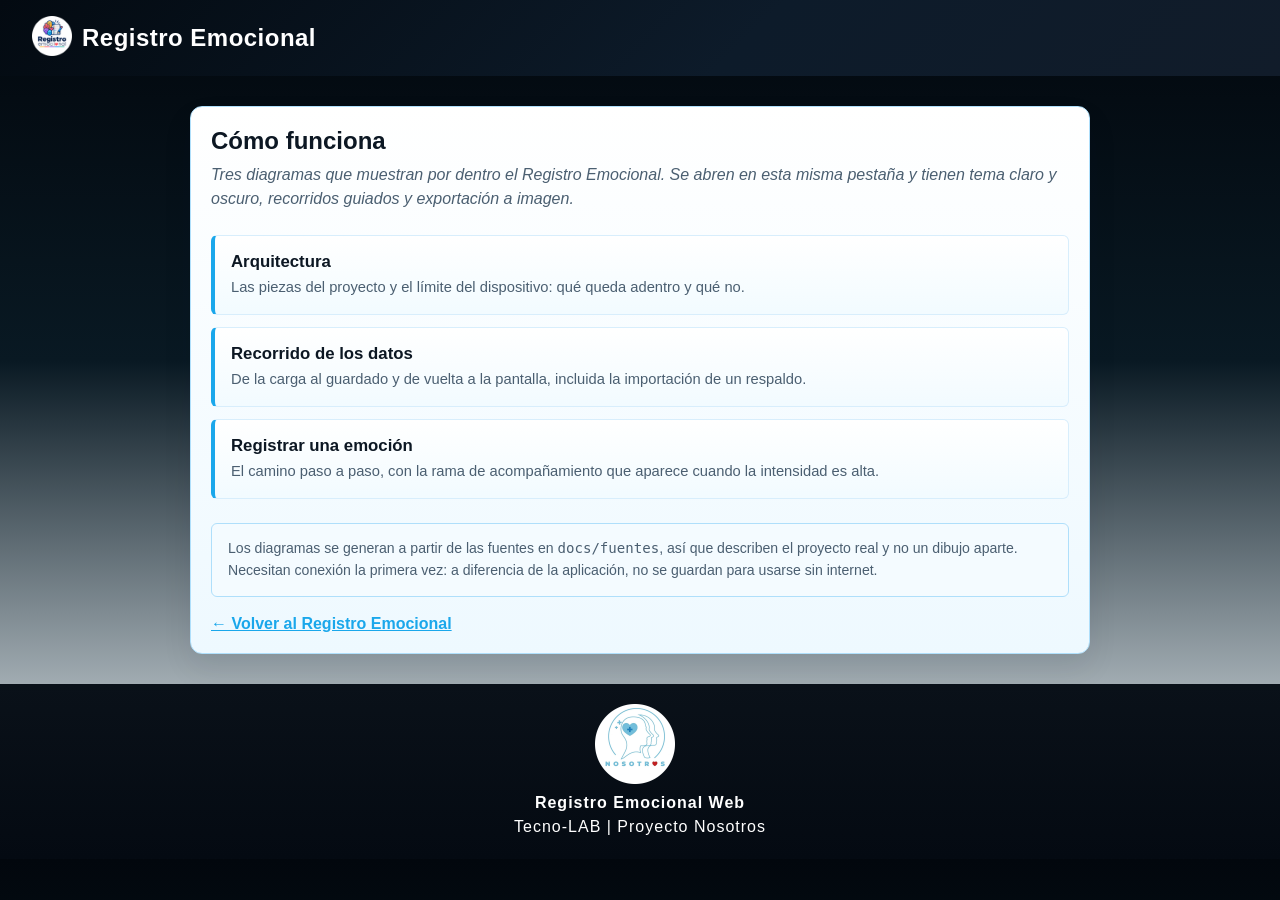
==== docs/index.html @ 3132e6a5 "Dar acceso a los diagramas desde la página - Portada en docs/ con las tres entradas y una vuelta a l" ====
<!doctype html>
<html lang="es">
  <head>
    <meta charset="UTF-8" />
    <meta name="viewport" content="width=device-width, initial-scale=1.0" />
    <meta
      name="description"
      content="Diagramas del Registro Emocional de TECNO-LAB: arquitectura, recorrido de los datos y camino de un registro."
    />
    <meta name="theme-color" content="#0d1b2a" />
    <link rel="stylesheet" href="../css/style.css" />
    <link rel="icon" type="image/png" href="../img/favicon.png" />
    <title>Cómo funciona · Registro Emocional</title>
    <style>
      .portada {
        width: var(--ancho-caja);
        margin: 30px auto;
        padding: 20px;
        border: 1px solid var(--borde);
        border-radius: 12px;
        background: linear-gradient(180deg, #ffffff, #eef9ff);
        box-shadow: 0 14px 30px rgba(10, 25, 38, 0.08);
      }

      .portada h1 {
        margin-bottom: 8px;
        font-size: 1.5rem;
      }

      .portada-intro {
        margin-bottom: 24px;
        color: var(--texto-suave);
        font-style: italic;
        line-height: 1.5;
      }

      .lista-diagramas {
        display: flex;
        flex-direction: column;
        gap: 12px;
        margin: 0 0 24px;
        padding: 0;
        list-style: none;
      }

      .lista-diagramas a {
        display: block;
        padding: 16px;
        border: 1px solid #d8eefc;
        border-left: 4px solid var(--celeste-fuerte);
        border-radius: 6px;
        background: linear-gradient(180deg, #ffffff, #f2fbff);
        color: var(--texto);
        text-decoration: none;
        transition:
          transform 0.15s ease,
          box-shadow 0.15s ease;
      }

      .lista-diagramas a:hover,
      .lista-diagramas a:focus-visible {
        border-left-color: var(--celeste-oscuro);
        outline: none;
        box-shadow: 0 4px 10px rgba(10, 25, 38, 0.1);
        transform: translateY(-2px);
      }

      .diagrama-titulo {
        display: block;
        margin-bottom: 4px;
        font-size: 1.05rem;
        font-weight: 600;
      }

      .diagrama-detalle {
        color: var(--texto-suave);
        font-size: 0.92rem;
        line-height: 1.5;
      }

      .portada-nota {
        padding: 14px 16px;
        border: 1px solid var(--borde);
        border-radius: 6px;
        background-color: #f4fbff;
        color: var(--texto-suave);
        font-size: 0.88rem;
        line-height: 1.55;
      }

      .volver {
        display: inline-block;
        margin-top: 18px;
        color: var(--celeste-fuerte);
        font-weight: 600;
      }
    </style>
  </head>
  <body>
    <nav class="navbar">
      <div class="logo">
        <a href="../index.html">
          <img
            src="../img/favicon.png"
            alt="Proyecto Nosotros"
            class="logo-icon"
          />
        </a>
        <span class="logo-texto">Registro Emocional</span>
      </div>
    </nav>

    <main>
      <section class="portada">
        <h1>Cómo funciona</h1>
        <p class="portada-intro">
          Tres diagramas que muestran por dentro el Registro Emocional. Se abren
          en esta misma pestaña y tienen tema claro y oscuro, recorridos
          guiados y exportación a imagen.
        </p>

        <ul class="lista-diagramas">
          <li>
            <a href="arquitectura.html">
              <span class="diagrama-titulo">Arquitectura</span>
              <span class="diagrama-detalle"
                >Las piezas del proyecto y el límite del dispositivo: qué queda
                adentro y qué no.</span
              >
            </a>
          </li>
          <li>
            <a href="datos.html">
              <span class="diagrama-titulo">Recorrido de los datos</span>
              <span class="diagrama-detalle"
                >De la carga al guardado y de vuelta a la pantalla, incluida la
                importación de un respaldo.</span
              >
            </a>
          </li>
          <li>
            <a href="flujo.html">
              <span class="diagrama-titulo">Registrar una emoción</span>
              <span class="diagrama-detalle"
                >El camino paso a paso, con la rama de acompañamiento que
                aparece cuando la intensidad es alta.</span
              >
            </a>
          </li>
        </ul>

        <p class="portada-nota">
          Los diagramas se generan a partir de las fuentes en
          <code>docs/fuentes</code>, así que describen el proyecto real y no un
          dibujo aparte. Necesitan conexión la primera vez: a diferencia de la
          aplicación, no se guardan para usarse sin internet.
        </p>

        <a class="volver" href="../index.html">← Volver al Registro Emocional</a>
      </section>
    </main>

    <footer id="pie-pagina">
      <img
        src="../img/icono-circular.png"
        alt="logo Proyecto Nosotros"
        class="logo-icon-footer"
      />
      <p><strong>Registro Emocional Web</strong></p>
      <p>Tecno-LAB | Proyecto Nosotros</p>
    </footer>
  </body>
</html>
---- css/style.css ----
:root {
  --bg-principal: #050b12;
  --bg-secundario: #0d1a26;
  --bg-panel: #f4fbff;
  --bg-panel-2: #eaf6ff;
  --celeste: #7ed8ff;
  --celeste-oscuro: #3bb4f2;
  --celeste-fuerte: #1aa7eb;
  --texto: #0c1723;
  --texto-suave: #4b5f71;
  --blanco: #ffffff;
  --negro: #02070d;
  --borde: #afdffb;
  --sombra: rgba(14, 27, 38, 0.18);
  /* Ancho único de las tarjetas: ocupa el 92% en pantallas chicas y
     deja de crecer a partir de los 900px. */
  --ancho-caja: min(92%, 900px);
}

/* Base */
html {
  /* Los enlaces del menú saltan a su sección deslizándose en lugar de
     cortar de golpe. La visita guiada pide desplazamiento instantáneo
     por su cuenta, porque mide posiciones apenas termina de moverse. */
  scroll-behavior: smooth;
}

* {
  box-sizing: border-box;
  margin: 0;
  padding: 0;
}

body {
  background: linear-gradient(180deg, #02070d 0%, #091923 42%, #f3fbff 100%);
  color: var(--texto);
  font-family: Arial, sans-serif;
}

section[id] {
  scroll-margin-top: 90px;
}

button {
  padding: 10px 20px;
  border: 1px solid transparent;
  border-radius: 8px;
  background: linear-gradient(135deg, var(--celeste), var(--celeste-fuerte));
  box-shadow: 0 8px 18px rgba(58, 180, 242, 0.18);
  color: var(--negro);
  cursor: pointer;
  font-size: 16px;
  font-weight: 700;
  transition: 0.3s ease;
}

button:hover {
  border-color: var(--celeste-oscuro);
  background: linear-gradient(135deg, var(--celeste-oscuro), var(--celeste));
  transform: translateY(-1px);
}

button:focus-visible {
  outline: 3px solid var(--celeste-fuerte);
  outline-offset: 2px;
}

footer {
  width: 100%;
  padding: 20px 0;
  background: linear-gradient(180deg, #0a1119, #040a12);
  color: var(--blanco);
  letter-spacing: 1px;
  line-height: 1.5;
  text-align: center;
}

.oculto {
  display: none !important;
}

/* Aparición al entrar en pantalla. La clase la agrega el JS: sin JS
   nada se oculta nunca. */
.revelar {
  opacity: 0;
  transform: translateY(14px);
  transition:
    opacity 0.5s ease,
    transform 0.5s ease;
}

.revelar.revelado {
  opacity: 1;
  transform: translateY(0);
}

.sin-scroll {
  overflow: hidden !important;
}

/* Navegación */
.navbar {
  position: sticky;
  top: 0;
  left: 0;
  z-index: 2000;
  display: flex;
  flex-wrap: wrap;
  align-items: center;
  justify-content: space-between;
  width: 100%;
  padding: 12px 16px;
  background: linear-gradient(135deg, #030a11, #0d1b2a 58%, #111c2a);
  color: var(--blanco);
}

.logo {
  display: flex;
  align-items: center;
}

.logo-texto {
  color: var(--blanco);
  font-size: 1.25rem;
  font-weight: 700;
  letter-spacing: 0.02em;
  line-height: 1.1;
  white-space: nowrap;
}

.logo-icon {
  width: 40px;
  height: 40px;
  margin-right: 10px;
}

.logo-icon-footer {
  width: 80px;
  height: 80px;
  margin-right: 10px;
}

.btn-menu {
  display: block;
  padding: 4px 8px;
  border: 0;
  background: transparent;
  box-shadow: none;
  color: var(--blanco);
  font-size: 1.7rem;
  line-height: 1;
}

.btn-menu:hover {
  border-color: transparent;
  background: transparent;
  color: var(--celeste);
  transform: none;
}

.nav-links {
  display: none;
  flex-basis: 100%;
  flex-direction: column;
  gap: 14px;
  padding-top: 16px;
  list-style: none;
}

.navbar.menu-abierto .nav-links {
  display: flex;
}

.nav-links a {
  color: var(--blanco);
  text-decoration: none;
  transition: color 0.3s ease;
}

.nav-links a:hover {
  color: var(--celeste);
}

/* Los disparadores del menú son <button> por accesibilidad, pero deben
   verse igual que los enlaces de la barra. */
.nav-links .nav-boton {
  padding: 0;
  border: 0;
  background: none;
  box-shadow: none;
  color: var(--blanco);
  font-family: inherit;
  font-size: 1rem;
  font-weight: 400;
  text-align: left;
  transition: color 0.3s ease;
}

.nav-links .nav-boton:hover,
.nav-links .nav-boton:focus-visible {
  border-color: transparent;
  background: none;
  color: var(--celeste);
  transform: none;
}

.nav-links a:focus-visible,
.nav-links .nav-boton:focus-visible,
.btn-menu:focus-visible {
  outline: 2px solid var(--celeste);
  outline-offset: 3px;
}

.descargas {
  position: relative;
  display: inline-block;
}

#btn-descargas {
  cursor: pointer;
}

.submenu-contenido {
  position: absolute;
  top: 100%;
  left: 0;
  z-index: 1;
  width: max-content;
  min-width: 180px;
  margin-top: 5px;
  overflow: hidden;
  border-radius: 4px;
  background: linear-gradient(180deg, #f7fcff, #edf7ff);
  box-shadow: 0 8px 16px rgba(0, 0, 0, 0.2);
  opacity: 0;
  visibility: hidden;
  transform: translateY(-8px);
  transition:
    opacity 0.2s ease,
    transform 0.2s ease,
    visibility 0s linear 0.2s;
}

.submenu-contenido a,
.submenu-contenido .submenu-item {
  display: block;
  width: 100%;
  padding: 12px 16px;
  border: 0;
  border-radius: 0;
  background: none;
  box-shadow: none;
  color: var(--texto);
  font-family: inherit;
  font-size: 1rem;
  font-weight: 400;
  text-align: left;
  text-decoration: none;
  white-space: nowrap;
  transform: none;
}

.submenu-contenido a:hover,
.submenu-contenido .submenu-item:hover,
.submenu-contenido .submenu-item:focus-visible {
  border-color: transparent;
  outline: none;
  background: #dff5ff;
  color: var(--texto);
  transform: none;
}

.mostrar-menu {
  opacity: 1;
  visibility: visible;
  transform: translateY(0);
  transition-delay: 0s;
}

/* Resumen */
.iniciocontenedor {
  position: sticky;
  top: 74px;
  z-index: 900;
  display: inline-block;
}

.contenido-inicio {
  position: absolute;
  top: 100%;
  left: 0;
  z-index: 901;
  min-width: 230px;
  padding: 22px 24px;
  border: 1px solid var(--borde);
  border-top-left-radius: 0;
  border-radius: 15px;
  background: linear-gradient(180deg, #f9fdff, #eef8ff);
  box-shadow: 0 8px 16px rgba(0, 0, 0, 0.2);
  line-height: 1.5;
  opacity: 0;
  visibility: hidden;
  transform: translateY(-8px);
  transition:
    opacity 0.2s ease,
    transform 0.2s ease,
    visibility 0s linear 0.2s;
}

.contenido-inicio h3 {
  margin: 0 0 4px;
}

.contenido-inicio p {
  margin: 0 0 14px;
}

.contenido-inicio p:last-child {
  margin-bottom: 0;
}

.contenido-inicio.mostrar-resumen {
  opacity: 1;
  visibility: visible;
  transform: translateY(0);
  transition-delay: 0s;
}

/* Registro */
#registrar {
  position: relative;
  margin-top: 32px;
}

.cajaregistrar {
  width: var(--ancho-caja);
  margin: 0 auto;
  padding: 20px;
  border: 2px solid var(--borde);
  border-radius: 12px;
  background: linear-gradient(180deg, #ffffff, #eef9ff);
  text-align: left;
  transform: translateX(0);
  transition:
    transform 0.45s ease,
    width 0.45s ease;
}
.campo-formulario {
  margin-bottom: 18px;
}

.campo-formulario > label {
  display: block;
  margin-bottom: 6px;
}

.casilladefecha,
.selectemocion {
  padding: 5px;
  border: 1px solid var(--borde);
  border-radius: 5px;
  background: var(--blanco);
  color: var(--texto);
  font-family: Arial, sans-serif;
}

.intensidadmedidor {
  width: 94%;
  margin: 10px 0;
  accent-color: var(--celeste-fuerte);
  cursor: pointer;
  touch-action: none;
}

.escala-intensidad {
  display: grid;
  grid-template-columns: repeat(11, 1fr);
  width: 94%;
  margin-top: -8px;
  color: #64748b;
  font-size: 0.72rem;
  text-align: center;
}

.escala-intensidad span {
  position: relative;
  padding-top: 8px;
}

.escala-intensidad span::before {
  position: absolute;
  top: 0;
  left: 50%;
  width: 1px;
  height: 5px;
  background-color: #94a3b8;
  content: "";
}

.resultado-intensidad {
  display: flex;
  align-items: baseline;
  gap: 8px;
  min-height: 22px;
}

.resultado-intensidad strong {
  color: var(--texto);
  font-size: 1rem;
}

.resultado-intensidad span {
  color: var(--texto-suave);
  font-size: 0.82rem;
  font-style: italic;
}

.areadeobservacion {
  width: 95%;
  max-width: 95%;
  min-width: 95%;
  min-height: 100px;
  height: 100px;
  padding: 10px;
  border: 1px solid var(--borde);
  border-radius: 5px;
  background: var(--blanco);
  color: var(--texto);
  font-family: Arial, sans-serif;
}

/* Modales */
.panel-actualizar-registros,
.panel-sugerencia,
.panel-borrar {
  position: fixed;
  top: 50%;
  left: 50%;
  z-index: 2101;
  display: block;
  width: var(--ancho-caja);
  max-height: 85vh;
  padding: 28px 22px 22px;
  overflow-y: auto;
  border: 1px solid var(--borde);
  border-radius: 12px;
  background: linear-gradient(180deg, #ffffff, #eef9ff);
  box-shadow: 0 10px 25px rgba(0, 0, 0, 0.2);
  text-align: left;
  opacity: 0;
  visibility: hidden;
  pointer-events: none;
  transform: translate(-50%, -46%);
  transition:
    opacity 0.35s ease,
    transform 0.35s ease,
    visibility 0s linear 0.35s;
}

.panel-actualizar-registros.modal-visible,
.panel-sugerencia.modal-visible,
.panel-borrar.modal-visible {
  opacity: 1;
  visibility: visible;
  pointer-events: auto;
  transform: translate(-50%, -50%);
  transition-delay: 0s;
}

.panel-actualizar-registros h2 {
  margin-bottom: 8px;
}

.panel-actualizar-registros p {
  margin-bottom: 16px;
}

.btn-cerrar-actualizar,
.btn-cerrar-sugerencia,
.btn-cerrar-privacidad {
  position: absolute;
  top: 10px;
  right: 14px;
  z-index: 1;
  display: grid;
  width: 32px;
  height: 32px;
  padding: 0;
  border: 1px solid #cbd5e1;
  /* El estilo genérico de button aplica un degradado: background-color
     solo no alcanza para quitarlo. */
  background-color: #f8fafc;
  background-image: none;
  color: #334155;
  font-size: 18px;
  line-height: 1;
  place-items: center;
}

.btn-cerrar-actualizar:hover,
.btn-cerrar-sugerencia:hover,
.btn-cerrar-privacidad:hover {
  border-color: #64748b;
  background-color: #e2e8f0;
  background-image: none;
  color: #0f172a;
}

.selector-archivo {
  display: flex;
  flex-direction: column;
  gap: 8px;
  margin-bottom: 16px;
  color: #334155;
  font-weight: 600;
}

.selector-archivo input {
  width: 100%;
  padding: 8px;
  border: 1px solid #cbd5e1;
  border-radius: 5px;
  background-color: #f8fafc;
  color: #334155;
}

.etiqueta-pegar {
  display: block;
  margin-bottom: 8px;
  color: #334155;
  font-weight: 600;
}

#registro-para-pegar {
  display: block;
  width: 100%;
  min-height: 220px;
  margin-bottom: 16px;
  padding: 10px;
  border: 1px solid var(--borde);
  border-radius: 5px;
  outline: none;
  background-color: var(--blanco);
  color: var(--texto);
  font-family: Arial, sans-serif;
  resize: vertical;
}

#registro-para-pegar:focus {
  border-color: var(--celeste-fuerte);
  box-shadow: 0 0 0 4px rgba(58, 180, 242, 0.18);
}

#registro-para-pegar::placeholder {
  color: #777;
}

.modal-overlay-bg {
  position: fixed;
  inset: 0;
  z-index: 2100;
  background-color: rgba(15, 23, 42, 0.55);
}

.modal-overlay-bg[hidden] {
  display: none;
}

/* Aviso en vivo bajo el medidor de intensidad */
.aviso-intensidad {
  margin-top: 10px;
  padding: 8px 12px;
  border-left: 3px solid var(--celeste-fuerte);
  border-radius: 4px;
  background-color: #f1f9ff;
  color: var(--texto-suave);
  font-size: 0.85rem;
  line-height: 1.45;
}

.aviso-intensidad[hidden] {
  display: none;
}

.aviso-intensidad.tono-refuerzo {
  border-left-color: #34d399;
  background-color: #f0fdf7;
}

/* Modal de sugerencia */
.panel-sugerencia {
  border-top: 5px solid var(--celeste-fuerte);
}

.panel-sugerencia.tono-refuerzo {
  border-top-color: #34d399;
}

.sugerencia-emocion {
  margin-bottom: 6px;
  color: var(--texto-suave);
  font-size: 0.85rem;
  letter-spacing: 0.04em;
  text-transform: uppercase;
}

.panel-sugerencia h2 {
  margin-bottom: 10px;
  font-size: 1.35rem;
}

.sugerencia-intro {
  margin-bottom: 16px;
  color: var(--texto);
  line-height: 1.55;
}

.sugerencia-ideas {
  display: flex;
  flex-direction: column;
  gap: 10px;
  margin: 0 0 18px;
  padding: 0;
  list-style: none;
}

.sugerencia-ideas li {
  padding: 12px 14px;
  border: 1px solid #d8eefc;
  border-left: 4px solid var(--celeste-fuerte);
  border-radius: 6px;
  background: linear-gradient(180deg, #ffffff, #f2fbff);
  line-height: 1.5;
}

.panel-sugerencia.tono-refuerzo .sugerencia-ideas li {
  border-color: #c7f0dd;
  border-left-color: #34d399;
  background: linear-gradient(180deg, #ffffff, #f2fdf8);
}

.sugerencia-ayuda {
  margin-bottom: 18px;
  padding: 14px 16px;
  border: 1px solid #fcd9a4;
  border-radius: 6px;
  background-color: #fffaf0;
  color: #7c4a03;
  line-height: 1.55;
}

.sugerencia-ayuda[hidden] {
  display: none;
}

/* Privacidad y avisos */
.pantalla-bloqueo-privacidad {
  position: fixed;
  inset: 0;
  z-index: 999999;
  display: flex;
  align-items: center;
  justify-content: center;
  background-color: rgba(0, 0, 0, 0.8);
  backdrop-filter: blur(5px);
}

.importante-privacidad {
  position: relative;
  width: 90%;
  max-width: 560px;
  max-height: 85vh;
  overflow-y: auto;
  padding: 30px;
  border: 2px solid var(--borde);
  border-radius: 12px;
  background: linear-gradient(180deg, #ffffff, #ecfaff);
  box-shadow: 0 4px 25px rgba(0, 0, 0, 0.5);
  color: var(--texto);
  font-family: sans-serif;
}

.importante-privacidad h3 {
  margin-top: 0;
  color: var(--negro);
  font-size: 22px;
}

.importante-privacidad p {
  margin: 15px 0;
  font-size: 15px;
  line-height: 1.6;
}

.aviso-pagina {
  width: min(90%, 520px);
  min-height: 0;
  margin: 18px auto 0;
  padding: 0;
  border-radius: 6px;
  color: transparent;
  opacity: 0;
  transform: translateY(-8px);
  transition:
    opacity 0.2s ease,
    transform 0.2s ease,
    padding 0.2s ease;
}

.aviso-pagina:not(:empty) {
  padding: 14px 18px;
  opacity: 1;
  transform: translateY(0);
}

.aviso-error {
  border: 1px solid #fecdd3;
  background-color: #fff1f2;
  color: #9f1239;
}

.aviso-exito {
  border: 1px solid #a7f3d0;
  background-color: #ecfdf5;
  color: #065f46;
}

/* Visita guiada */
.visita-guiada {
  position: fixed;
  inset: 0;
  z-index: 3000;
}

.visita-guiada[hidden] {
  display: none;
}

/* El oscurecido lo hace la sombra del recuadro: todo lo que queda
   fuera del hueco se pinta, y el hueco deja ver la página. */
.visita-foco {
  position: fixed;
  border: 2px solid var(--celeste);
  border-radius: 10px;
  box-shadow: 0 0 0 9999px rgba(3, 10, 17, 0.72);
  pointer-events: none;
  transition:
    top 0.25s ease,
    left 0.25s ease,
    width 0.25s ease,
    height 0.25s ease;
}

.visita-foco.sin-animacion {
  transition: none;
}

.visita-globo {
  position: fixed;
  width: min(92vw, 340px);
  padding: 18px 20px;
  border: 1px solid var(--borde);
  border-radius: 12px;
  background: linear-gradient(180deg, #ffffff, #eef9ff);
  box-shadow: 0 14px 34px rgba(0, 0, 0, 0.35);
  color: var(--texto);
}

.visita-paso {
  margin-bottom: 4px;
  color: var(--texto-suave);
  font-size: 0.78rem;
  letter-spacing: 0.04em;
  text-transform: uppercase;
}

.visita-titulo {
  margin-bottom: 8px;
  font-size: 1.15rem;
}

.visita-texto {
  margin-bottom: 16px;
  font-size: 0.92rem;
  line-height: 1.55;
}

.visita-acciones {
  display: flex;
  flex-wrap: wrap;
  align-items: center;
  justify-content: space-between;
  gap: 10px;
}

.visita-navegacion {
  display: flex;
  gap: 8px;
  margin-left: auto;
}

.visita-acciones button {
  padding: 8px 14px;
  font-size: 0.88rem;
}

.visita-secundario {
  border-color: var(--borde);
  background-color: #f3fbff;
  background-image: none;
  box-shadow: none;
  color: var(--texto-suave);
}

.visita-secundario:hover:not(:disabled),
.visita-secundario:focus-visible {
  border-color: var(--celeste-fuerte);
  background-color: #dff5ff;
  background-image: none;
  color: var(--texto);
}

.visita-secundario:disabled {
  opacity: 0.4;
  cursor: not-allowed;
  transform: none;
}

/* Confirmación de borrado */
.panel-borrar {
  /* Sigue el ancho compartido, pero un diálogo de dos botones no tiene
     sentido a 900px: se acota sin dejar de acompañar a la variable. */
  width: min(var(--ancho-caja), 460px);
  border-top: 5px solid #dc2626;
}

.panel-borrar h2 {
  margin-bottom: 12px;
  font-size: 1.25rem;
}

.panel-borrar p {
  margin-bottom: 12px;
  line-height: 1.55;
}

.borrar-aviso {
  padding: 12px 14px;
  border: 1px solid #fecaca;
  border-radius: 6px;
  background-color: #fef2f2;
  color: #7f1d1d;
  font-size: 0.9rem;
}

.borrar-acciones {
  display: flex;
  flex-wrap: wrap;
  gap: 10px;
  justify-content: flex-end;
  margin-top: 18px;
}

.btn-peligro {
  border-color: #b91c1c;
  background-color: #dc2626;
  background-image: none;
  box-shadow: 0 8px 18px rgba(220, 38, 38, 0.2);
  color: var(--blanco);
}

.btn-peligro:hover,
.btn-peligro:focus-visible {
  border-color: #7f1d1d;
  background-color: #b91c1c;
  background-image: none;
  color: var(--blanco);
}

.separador-pie {
  margin: 0 8px;
  color: var(--texto-suave);
}

/* Doble clase a propósito: con un solo selector empata en
   especificidad con .enlace-privacidad y gana el que va último. */
.enlace-privacidad.enlace-peligro {
  color: #fca5a5;
}

.enlace-privacidad.enlace-peligro:hover,
.enlace-privacidad.enlace-peligro:focus-visible {
  color: #fee2e2;
}

/* Nota de privacidad */
.pantalla-bloqueo-privacidad.modo-inicial .btn-cerrar-privacidad {
  display: none;
}

.privacidad-resumen {
  display: flex;
  flex-direction: column;
  gap: 10px;
  margin: 16px 0 18px;
  padding: 0;
  list-style: none;
}

.privacidad-resumen li {
  padding: 12px 14px;
  border: 1px solid #d8eefc;
  border-left: 4px solid var(--celeste-fuerte);
  border-radius: 6px;
  background: linear-gradient(180deg, #ffffff, #f2fbff);
  font-size: 0.95rem;
  line-height: 1.5;
}

.privacidad-detalle {
  margin-bottom: 20px;
  border: 1px solid var(--borde);
  border-radius: 8px;
  background-color: #f8fdff;
}

.privacidad-detalle > summary {
  padding: 12px 14px;
  color: var(--celeste-fuerte);
  cursor: pointer;
  font-size: 0.92rem;
  font-weight: 600;
}

.privacidad-detalle > summary:focus-visible {
  outline: 2px solid var(--celeste-fuerte);
  outline-offset: -2px;
}

.privacidad-detalle[open] > summary {
  border-bottom: 1px solid var(--borde);
}

.privacidad-detalle h4 {
  margin: 16px 14px 6px;
  color: var(--texto);
  font-size: 0.95rem;
}

.privacidad-detalle p,
.privacidad-detalle ul {
  margin: 0 14px 10px;
  font-size: 0.9rem;
  line-height: 1.55;
}

.privacidad-detalle ul {
  padding-left: 18px;
}

.privacidad-detalle li {
  margin-bottom: 6px;
}

.privacidad-detalle code {
  padding: 1px 5px;
  border-radius: 4px;
  background-color: #e6f4fd;
  font-size: 0.85em;
  overflow-wrap: anywhere;
}

/* Enlace del pie que vuelve a abrir la nota */
.enlace-privacidad {
  padding: 0;
  border: 0;
  background: none;
  background-image: none;
  box-shadow: none;
  color: var(--celeste);
  font-family: inherit;
  font-size: 1rem;
  font-weight: 400;
  text-decoration: underline;
}

.enlace-privacidad:hover,
.enlace-privacidad:focus-visible {
  border-color: transparent;
  background: none;
  background-image: none;
  color: var(--blanco);
  transform: none;
}

/* Historial y estadísticas */
#historial.historial-contenedor,
#calendario.calendario-contenedor,
#estadisticas.estadisticas-contenedor {
  width: var(--ancho-caja);
  margin: 30px auto;
  padding: 20px;
  border: 1px solid var(--borde);
  border-radius: 12px;
  background: linear-gradient(180deg, #ffffff, #eef9ff);
  box-shadow: 0 14px 30px rgba(10, 25, 38, 0.08);
  font-family:
    system-ui,
    -apple-system,
    sans-serif;
}

.historial-titulo,
.calendario-titulo,
.estadisticas-titulo {
  margin: 0 0 8px;
  color: var(--texto);
  font-size: 1.5rem;
  font-weight: 600;
}

.historial-descripcion,
.calendario-descripcion,
.estadisticas-descripcion {
  margin-bottom: 25px;
  color: var(--texto-suave);
  font-size: 0.95rem;
  font-style: italic;
  line-height: 1.5;
}

.registros-subtitulo,
.bloque-subtitulo {
  margin: 0 0 15px;
  color: var(--texto);
  font-size: 1.15rem;
  font-weight: 600;
}

.encabezado-registros {
  display: flex;
  align-items: center;
  justify-content: space-between;
  gap: 12px;
  margin-bottom: 15px;
}

.btn-buscar-historial {
  width: 34px;
  height: 34px;
  padding: 0;
  border: 1px solid var(--borde);
  border-radius: 50%;
  background: linear-gradient(135deg, #f3fbff, #dff5ff);
  color: var(--texto);
  font-size: 24px;
  line-height: 1;
}

.btn-buscar-historial:hover,
.btn-buscar-historial:focus-visible {
  border-color: var(--celeste-fuerte);
  outline: none;
  background: linear-gradient(135deg, #dff5ff, #c7eeff);
}

.busqueda-historial {
  display: flex;
  flex-direction: column;
  gap: 6px;
  margin: -2px 0 15px;
}

.busqueda-historial label {
  color: var(--texto-suave);
  font-size: 0.8rem;
}

.busqueda-historial input {
  width: 100%;
  padding: 10px 12px;
  border: 1px solid var(--borde);
  border-radius: 5px;
  background-color: var(--blanco);
  color: var(--texto);
}

.busqueda-historial input:focus {
  border-color: var(--celeste-fuerte);
  outline: 3px solid rgba(58, 180, 242, 0.12);
}

.lista-registros,
.tarjetas-grid,
.lista-frecuencias {
  display: flex;
  flex-direction: column;
}

.lista-registros,
.tarjetas-grid {
  gap: 12px;
}

.lista-frecuencias {
  gap: 10px;
  margin: 0;
  padding: 0;
  list-style: none;
}

.historial-vacio {
  padding: 24px;
  border: 1px dashed var(--borde);
  border-radius: 6px;
  background-color: #f4fbff;
  color: var(--texto-suave);
  text-align: center;
}

.tarjeta-emocion {
  display: flex;
  flex-direction: column;
  gap: 6px;
  padding: 16px;
  border: 1px solid #d8eefc;
  border-left: 4px solid var(--celeste-fuerte);
  border-radius: 6px;
  background: linear-gradient(180deg, #ffffff, #f2fbff);
  transition:
    transform 0.15s ease,
    box-shadow 0.15s ease;
}

.tarjeta-emocion:hover {
  box-shadow: 0 4px 6px rgba(0, 0, 0, 0.05);
  transform: translateY(-1px);
}

.tarjeta-cabecera {
  display: flex;
  flex-direction: column;
  align-items: flex-start;
  gap: 4px;
}

.tarjeta-cabecera strong {
  color: var(--texto);
  font-size: 1.05rem;
}

.tarjeta-cabecera time {
  color: var(--texto-suave);
  font-size: 0.85rem;
  white-space: nowrap;
}

.tarjeta-intensidad {
  color: var(--celeste-fuerte);
  font-weight: 600;
}

.tarjeta-observacion {
  color: #2d3c4f;
  line-height: 1.5;
  overflow-wrap: anywhere;
}

.estadisticas-panel {
  display: grid;
  grid-template-columns: 1fr;
  gap: 30px;
}

.tarjeta-dato {
  display: flex;
  align-items: center;
  justify-content: space-between;
  padding: 14px 18px;
  border: 1px solid #d9effd;
  border-radius: 6px;
  background: linear-gradient(180deg, #f8fdff, #edf9ff);
}

.tarjeta-dato span {
  color: var(--texto-suave);
  font-size: 0.95rem;
}

.tarjeta-dato strong {
  color: var(--celeste-fuerte);
  font-size: 1.1rem;
  font-weight: 600;
}

.lista-frecuencias li {
  display: flex;
  justify-content: space-between;
  padding: 8px 0;
  border-bottom: 1px dashed #d9effd;
  color: var(--texto-suave);
  font-size: 0.95rem;
}

/* Aviso de versión nueva (PWA) */
.aviso-actualizacion {
  position: fixed;
  bottom: 16px;
  left: 50%;
  z-index: 2200;
  display: flex;
  align-items: center;
  gap: 14px;
  width: max-content;
  max-width: calc(100% - 32px);
  padding: 12px 14px 12px 18px;
  border: 1px solid var(--borde);
  border-radius: 10px;
  background: linear-gradient(180deg, #ffffff, #eef9ff);
  box-shadow: 0 10px 25px rgba(0, 0, 0, 0.25);
  color: var(--texto);
  font-size: 0.9rem;
  transform: translateX(-50%);
}

.aviso-actualizacion[hidden] {
  display: none;
}

.aviso-actualizacion button {
  flex: none;
  padding: 8px 14px;
  font-size: 0.88rem;
}

.aviso-actualizacion button:disabled {
  opacity: 0.6;
  cursor: default;
  transform: none;
}

/* Calendario */
.visualmente-oculto {
  position: absolute;
  width: 1px;
  height: 1px;
  margin: -1px;
  padding: 0;
  overflow: hidden;
  clip-path: inset(50%);
  white-space: nowrap;
}

.calendario-controles {
  display: flex;
  align-items: center;
  justify-content: space-between;
  gap: 12px;
  margin-bottom: 14px;
}

.calendario-mes {
  margin: 0;
  color: var(--texto);
  font-size: 1.1rem;
  font-weight: 600;
  text-align: center;
  text-transform: capitalize;
}

.btn-mes {
  width: 36px;
  height: 36px;
  padding: 0;
  flex: none;
  border: 1px solid var(--borde);
  border-radius: 50%;
  background-color: #f3fbff;
  background-image: none;
  box-shadow: none;
  color: var(--texto);
  font-size: 20px;
  line-height: 1;
}

.btn-mes:hover:not(:disabled) {
  border-color: var(--celeste-fuerte);
  background-color: #dff5ff;
  background-image: none;
  transform: none;
}

.btn-mes:disabled {
  opacity: 0.35;
  cursor: not-allowed;
}

.calendario-grilla {
  width: 100%;
  border-collapse: separate;
  border-spacing: 4px;
  table-layout: fixed;
}

.calendario-grilla th {
  padding-bottom: 4px;
  color: var(--texto-suave);
  font-size: 0.78rem;
  font-weight: 600;
}

.calendario-grilla th abbr {
  text-decoration: none;
}

.dia-calendario {
  display: flex;
  flex-direction: column;
  align-items: center;
  justify-content: center;
  gap: 1px;
  width: 100%;
  min-height: 46px;
  padding: 4px 2px;
  border: 1px solid var(--borde);
  border-radius: 8px;
  background-color: var(--blanco);
  background-image: none;
  box-shadow: none;
  color: var(--texto);
  font-size: 0.72rem;
  font-weight: 600;
  line-height: 1.1;
  transition: transform 0.15s ease;
}

button.dia-calendario:hover,
button.dia-calendario:focus-visible {
  border-color: var(--celeste-fuerte);
  background-image: none;
  transform: translateY(-2px);
}

.dia-cara {
  font-size: 1.15rem;
  line-height: 1;
}

.dia-sin-registros {
  color: #9fb3c4;
  font-weight: 400;
}

.dia-fuera-de-mes {
  padding: 0;
}

.dia-hoy {
  outline: 2px solid var(--celeste-fuerte);
  outline-offset: 1px;
}

.dia-seleccionado {
  border-width: 2px;
  border-color: var(--texto);
}

/* Cinco niveles, de rojo a verde */
.nivel-muy-bajo {
  border-color: #f2a8a8;
  background-color: #fee2e2;
}

.nivel-bajo {
  border-color: #f8c48c;
  background-color: #ffedd5;
}

.nivel-neutro {
  border-color: #efd07a;
  background-color: #fef6d3;
}

.nivel-alto {
  border-color: #bfe08a;
  background-color: #eaf8d4;
}

.nivel-muy-alto {
  border-color: #8fd8ac;
  background-color: #dcf7e7;
}

.calendario-leyenda {
  display: flex;
  flex-wrap: wrap;
  gap: 8px 14px;
  margin: 16px 0 0;
  padding: 0;
  list-style: none;
}

.calendario-leyenda li {
  display: flex;
  align-items: center;
  gap: 6px;
  color: var(--texto-suave);
  font-size: 0.78rem;
}

.leyenda-muestra {
  display: grid;
  width: 24px;
  height: 24px;
  border: 1px solid var(--borde);
  border-radius: 6px;
  font-size: 0.95rem;
  place-items: center;
}

.calendario-detalle {
  margin-top: 16px;
}

.calendario-detalle:empty {
  display: none;
}

.detalle-titulo {
  margin: 0 0 10px;
  color: var(--texto);
  font-size: 1rem;
  font-weight: 600;
}

.detalle-promedio {
  color: var(--texto-suave);
  font-weight: 400;
}

.calendario-vacio {
  padding: 18px;
  border: 1px dashed var(--borde);
  border-radius: 6px;
  background-color: #f4fbff;
  color: var(--texto-suave);
  text-align: center;
}

/* Móvil: la grilla de 7 columnas se aprieta, así que se recortan las
   separaciones para que cada día siga siendo tocable. */
@media (max-width: 899px) {
  .calendario-grilla {
    border-spacing: 3px;
  }

  .dia-calendario {
    min-height: 44px;
    font-size: 0.68rem;
  }

  .dia-cara {
    font-size: 1.05rem;
  }
}

/* Escritorio. El corte está en 900px y no en 769px porque la barra de
   navegación completa no entra por debajo de eso. */
@media (min-width: 900px) {
  .navbar {
    flex-wrap: nowrap;
    gap: 1rem;
    padding: 1rem 2rem;
  }

  .logo-texto {
    font-size: 1.5rem;
  }

  .btn-menu {
    display: none;
  }

  .nav-links {
    display: flex;
    flex-basis: auto;
    flex-direction: row;
    align-items: center;
    gap: 1.5rem;
    padding-top: 0;
  }

  /* El submenú cuelga del último ítem de la barra: anclado a la
     izquierda se sale de la pantalla y agrega scroll horizontal aun
     estando cerrado, porque sigue ocupando lugar. */
  .submenu-contenido {
    right: 0;
    left: auto;
  }

  #historial.historial-contenedor,
  #calendario.calendario-contenedor,
  #estadisticas.estadisticas-contenedor {
    padding: 24px;
  }

  /* Con la tarjeta a 900px cada columna del calendario es ancha: se
     sube el alto para que el día no quede achatado. */
  .dia-calendario {
    min-height: 58px;
    font-size: 0.8rem;
  }

  .dia-cara {
    font-size: 1.35rem;
  }

  .estadisticas-panel {
    grid-template-columns: 1fr 1fr;
  }

  .tarjeta-cabecera {
    flex-direction: row;
    align-items: center;
    gap: 16px;
  }
}

/* Accesibilidad: respetar a quien pide menos movimiento */
@media (prefers-reduced-motion: reduce) {
  html {
    scroll-behavior: auto !important;
  }

  *,
  *::before,
  *::after {
    animation-duration: 0.01ms !important;
    animation-iteration-count: 1 !important;
    transition-duration: 0.01ms !important;
    scroll-behavior: auto !important;
  }

  /* Sin animación de entrada, el contenido tiene que estar visible. */
  .revelar {
    opacity: 1;
    transform: none;
  }
}
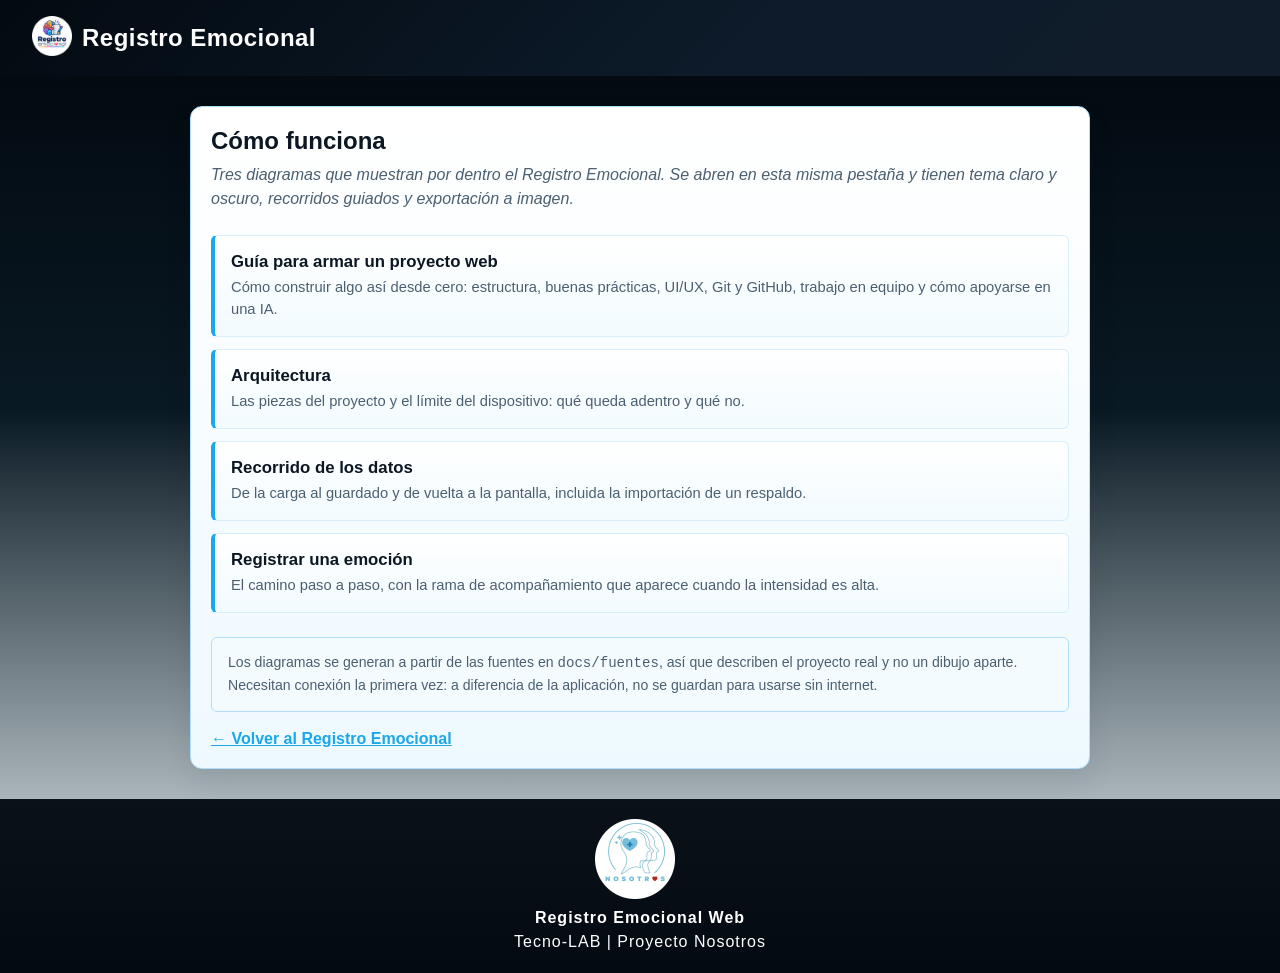
==== commit c485b6ce: "Agregar la guía del taller para armar un proyecto web Una guía para que quien participa del taller p" ====
--- a/docs/index.html
+++ b/docs/index.html
@@ -121,6 +121,16 @@
 
         <ul class="lista-diagramas">
           <li>
+            <a href="guia.html">
+              <span class="diagrama-titulo">Guía para armar un proyecto web</span>
+              <span class="diagrama-detalle"
+                >Cómo construir algo así desde cero: estructura, buenas
+                prácticas, UI/UX, Git y GitHub, trabajo en equipo y cómo
+                apoyarse en una IA.</span
+              >
+            </a>
+          </li>
+          <li>
             <a href="arquitectura.html">
               <span class="diagrama-titulo">Arquitectura</span>
               <span class="diagrama-detalle"
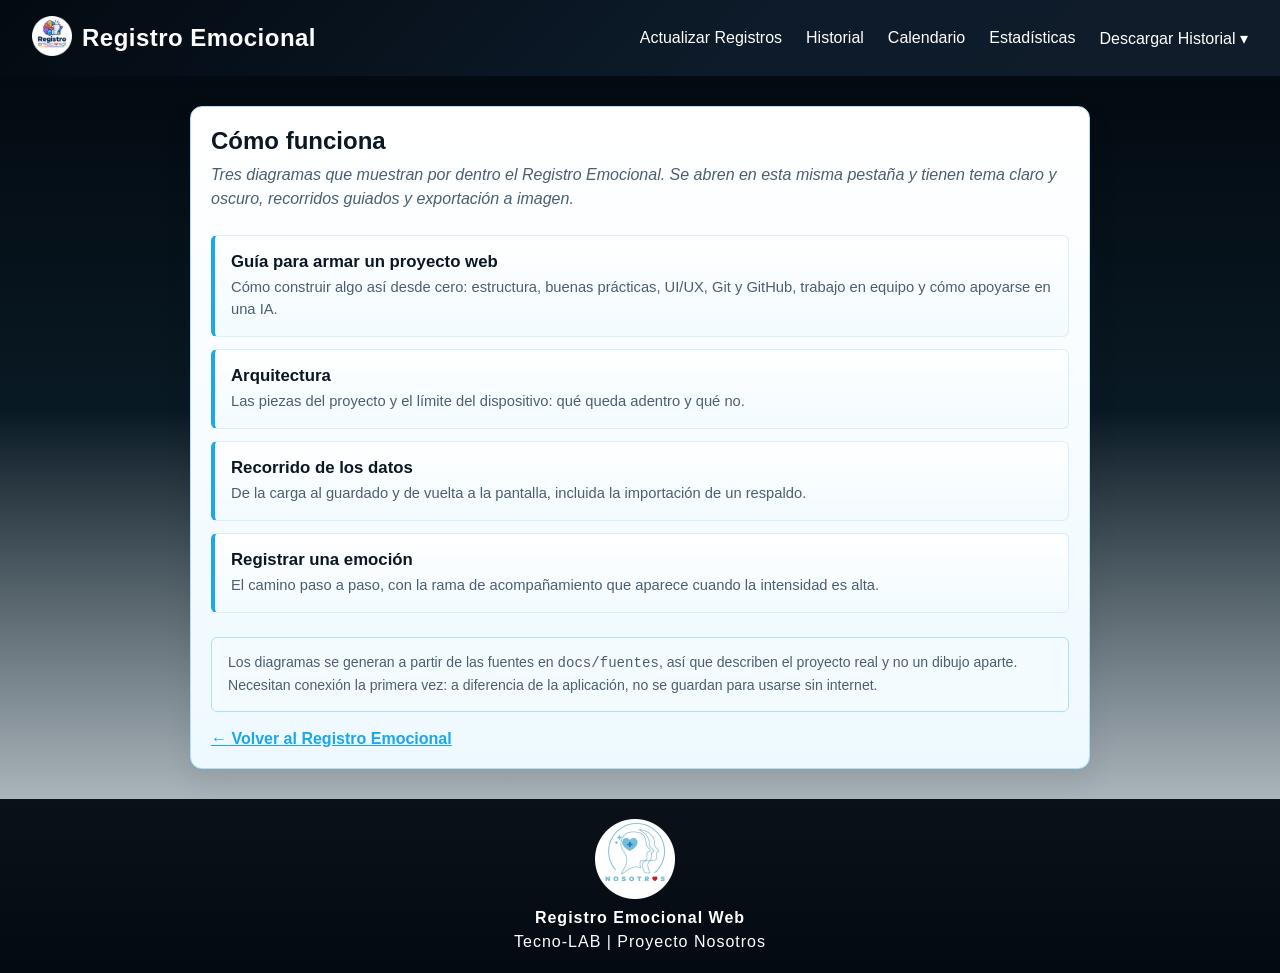
==== commit c1699306: "Agregar navegación y estilos para el registro emocional" ====
--- a/docs/index.html
+++ b/docs/index.html
@@ -100,14 +100,58 @@
     <nav class="navbar">
       <div class="logo">
         <a href="../index.html">
-          <img
-            src="../img/favicon.png"
-            alt="Proyecto Nosotros"
-            class="logo-icon"
-          />
+          <img src="../img/favicon.png" alt="Proyecto Nosotros" class="logo-icon" />
         </a>
         <span class="logo-texto">Registro Emocional</span>
       </div>
+      <button
+        id="btn-menu"
+        class="btn-menu"
+        type="button"
+        aria-label="Abrir menú"
+        aria-expanded="false"
+        aria-controls="menu-navegacion"
+      >
+        ☰
+      </button>
+      <ul id="menu-navegacion" class="nav-links">
+        <li>
+          <button
+            id="btn-actualizar-registros"
+            class="nav-boton"
+            type="button"
+            aria-haspopup="dialog"
+            aria-expanded="false"
+            aria-controls="actualizar-registros"
+          >
+            Actualizar Registros
+          </button>
+        </li>
+        <li><a href="#historial">Historial</a></li>
+        <li><a href="#calendario">Calendario</a></li>
+        <li><a href="#estadisticas">Estadísticas</a></li>
+        <li id="menu-descargas" class="descargas">
+          <button
+            id="btn-descargas"
+            class="nav-boton"
+            type="button"
+            aria-haspopup="true"
+            aria-expanded="false"
+            aria-controls="dropdown-descargas"
+          >
+            Descargar Historial ▾
+          </button>
+
+          <div id="dropdown-descargas" class="submenu-contenido">
+            <button id="btn-descargar-texto" class="submenu-item" type="button">
+              Descargar
+            </button>
+            <button id="btn-descargar-pdf" class="submenu-item" type="button">
+              Descargar en PDF
+            </button>
+          </div>
+        </li>
+      </ul>
     </nav>
 
     <main>
@@ -179,5 +223,6 @@
       <p><strong>Registro Emocional Web</strong></p>
       <p>Tecno-LAB | Proyecto Nosotros</p>
     </footer>
+    <script src="../js/script.js"></script>
   </body>
 </html>
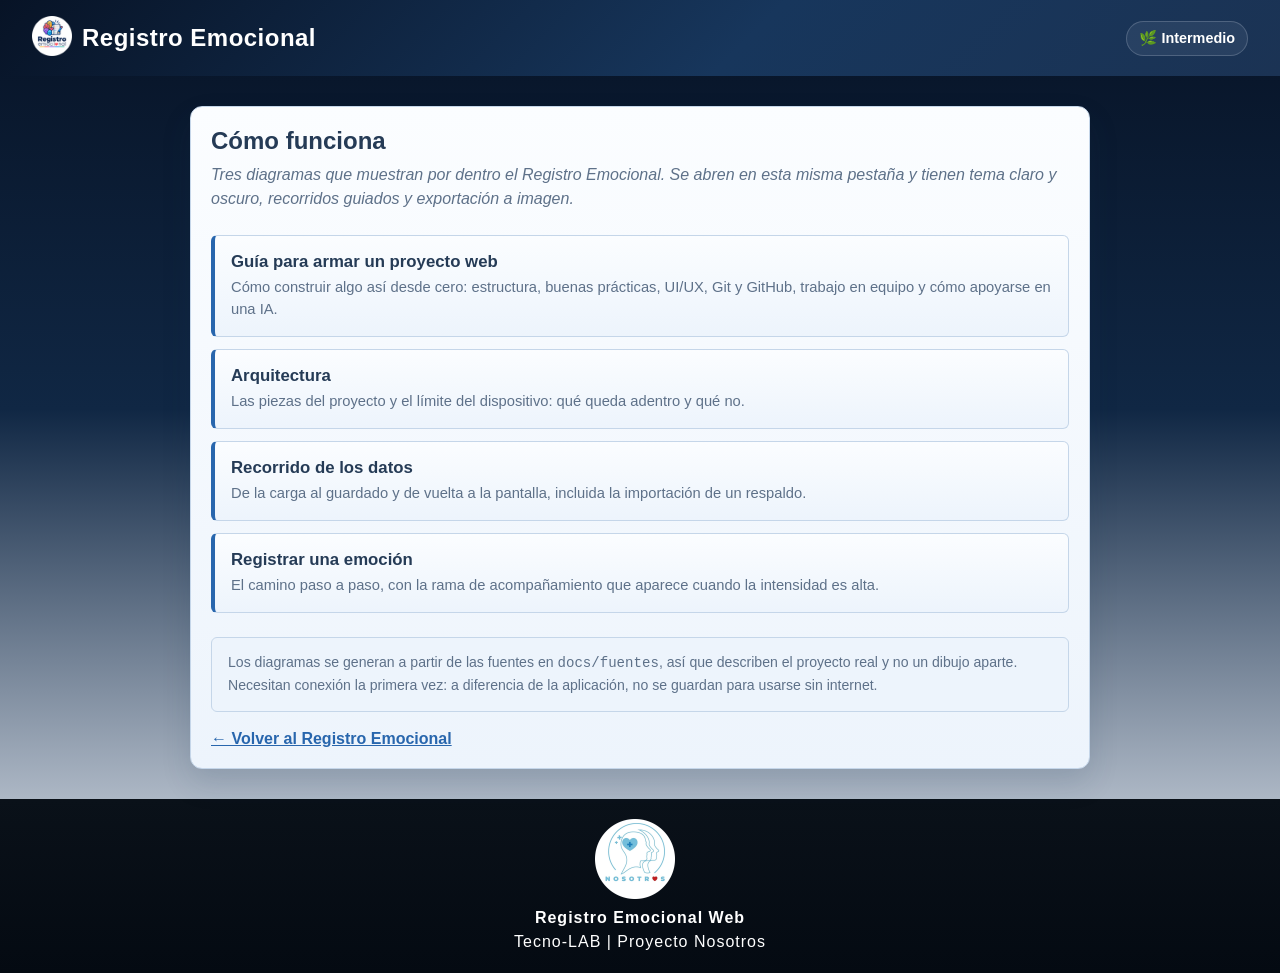
==== commit 9ad7329b: "Add report form and refine app experience Co-authored-by: Copilot <223556219+Copilot@users.noreply.g" ====
--- a/docs/index.html
+++ b/docs/index.html
@@ -7,7 +7,7 @@
       name="description"
       content="Diagramas del Registro Emocional de TECNO-LAB: arquitectura, recorrido de los datos y camino de un registro."
     />
-    <meta name="theme-color" content="#0d1b2a" />
+    <meta name="theme-color" content="#2866ad" />
     <link rel="stylesheet" href="../css/style.css" />
     <link rel="icon" type="image/png" href="../img/favicon.png" />
     <title>Cómo funciona · Registro Emocional</title>
@@ -18,8 +18,11 @@
         padding: 20px;
         border: 1px solid var(--borde);
         border-radius: 12px;
-        background: linear-gradient(180deg, #ffffff, #eef9ff);
-        box-shadow: 0 14px 30px rgba(10, 25, 38, 0.08);
+        background: var(--panel-gradiente);
+        box-shadow: 0 14px 30px var(--sombra);
+        color: var(--texto);
+        animation: portada-aparece 420ms cubic-bezier(0.2, 0.7, 0.2, 1) both;
+        transition: background 240ms ease, border-color 240ms ease, color 240ms ease;
       }
 
       .portada h1 {
@@ -46,22 +49,35 @@
       .lista-diagramas a {
         display: block;
         padding: 16px;
-        border: 1px solid #d8eefc;
+        border: 1px solid var(--borde);
         border-left: 4px solid var(--celeste-fuerte);
         border-radius: 6px;
-        background: linear-gradient(180deg, #ffffff, #f2fbff);
+        background: var(--panel-gradiente);
         color: var(--texto);
         text-decoration: none;
         transition:
-          transform 0.15s ease,
-          box-shadow 0.15s ease;
-      }
+          transform 0.2s ease,
+          box-shadow 0.2s ease,
+          border-color 0.2s ease,
+          color 0.2s ease,
+          background 240ms ease;
+      }
+
+      .lista-diagramas li {
+        animation: enlace-aparece 360ms cubic-bezier(0.2, 0.7, 0.2, 1) both;
+      }
+
+      .lista-diagramas li:nth-child(1) { animation-delay: 70ms; }
+      .lista-diagramas li:nth-child(2) { animation-delay: 130ms; }
+      .lista-diagramas li:nth-child(3) { animation-delay: 190ms; }
+      .lista-diagramas li:nth-child(4) { animation-delay: 250ms; }
 
       .lista-diagramas a:hover,
       .lista-diagramas a:focus-visible {
         border-left-color: var(--celeste-oscuro);
-        outline: none;
-        box-shadow: 0 4px 10px rgba(10, 25, 38, 0.1);
+        outline: 2px solid var(--celeste-fuerte);
+        outline-offset: 2px;
+        box-shadow: 0 6px 16px var(--sombra);
         transform: translateY(-2px);
       }
 
@@ -82,10 +98,11 @@
         padding: 14px 16px;
         border: 1px solid var(--borde);
         border-radius: 6px;
-        background-color: #f4fbff;
+        background-color: var(--bg-panel-2);
         color: var(--texto-suave);
         font-size: 0.88rem;
         line-height: 1.55;
+        transition: background-color 240ms ease, border-color 240ms ease, color 240ms ease;
       }
 
       .volver {
@@ -93,6 +110,32 @@
         margin-top: 18px;
         color: var(--celeste-fuerte);
         font-weight: 600;
+      }
+
+      .volver:focus-visible {
+        outline: 2px solid var(--celeste-fuerte);
+        outline-offset: 4px;
+      }
+
+      @keyframes portada-aparece {
+        from { opacity: 0; transform: translateY(8px); }
+        to { opacity: 1; transform: translateY(0); }
+      }
+
+      @keyframes enlace-aparece {
+        from { opacity: 0; transform: translateY(7px); }
+        to { opacity: 1; transform: translateY(0); }
+      }
+
+      @media (prefers-reduced-motion: reduce) {
+        .portada,
+        .lista-diagramas li {
+          animation: none;
+        }
+
+        .lista-diagramas a {
+          transition: none;
+        }
       }
     </style>
   </head>
@@ -100,59 +143,58 @@
     <nav class="navbar">
       <div class="logo">
         <a href="../index.html">
-          <img src="../img/favicon.png" alt="Proyecto Nosotros" class="logo-icon" />
+          <img
+            src="../img/favicon.png"
+            alt="Proyecto Nosotros"
+            class="logo-icon"
+          />
         </a>
         <span class="logo-texto">Registro Emocional</span>
       </div>
       <button
-        id="btn-menu"
-        class="btn-menu"
         type="button"
-        aria-label="Abrir menú"
-        aria-expanded="false"
-        aria-controls="menu-navegacion"
+        class="nav-boton theme-toggle"
+        data-theme-toggle
+        aria-label="Cambiar tema"
       >
-        ☰
+        🌙 Oscuro
       </button>
-      <ul id="menu-navegacion" class="nav-links">
-        <li>
-          <button
-            id="btn-actualizar-registros"
-            class="nav-boton"
-            type="button"
-            aria-haspopup="dialog"
-            aria-expanded="false"
-            aria-controls="actualizar-registros"
-          >
-            Actualizar Registros
-          </button>
-        </li>
-        <li><a href="#historial">Historial</a></li>
-        <li><a href="#calendario">Calendario</a></li>
-        <li><a href="#estadisticas">Estadísticas</a></li>
-        <li id="menu-descargas" class="descargas">
-          <button
-            id="btn-descargas"
-            class="nav-boton"
-            type="button"
-            aria-haspopup="true"
-            aria-expanded="false"
-            aria-controls="dropdown-descargas"
-          >
-            Descargar Historial ▾
-          </button>
-
-          <div id="dropdown-descargas" class="submenu-contenido">
-            <button id="btn-descargar-texto" class="submenu-item" type="button">
-              Descargar
-            </button>
-            <button id="btn-descargar-pdf" class="submenu-item" type="button">
-              Descargar en PDF
-            </button>
-          </div>
-        </li>
-      </ul>
     </nav>
+
+    <script>
+      (() => {
+        const root = document.documentElement;
+        const buttons = document.querySelectorAll('[data-theme-toggle]');
+
+        const themes = ['balanced', 'light', 'dark'];
+        const labels = {
+          balanced: '🌿 Intermedio',
+          light: '☀️ Claro',
+          dark: '🌙 Oscuro',
+        };
+
+        const setTheme = (theme) => {
+          if (!themes.includes(theme)) theme = 'balanced';
+          root.setAttribute('data-theme', theme);
+          localStorage.setItem('registro-emocional-theme', theme);
+          localStorage.setItem('archify-theme', theme === 'balanced' ? 'light' : theme);
+          buttons.forEach((button) => {
+            button.textContent = labels[theme];
+            button.setAttribute('aria-label', `Cambiar tema, actual: ${labels[theme]}`);
+          });
+        };
+
+        const savedTheme = localStorage.getItem('registro-emocional-theme') || 'balanced';
+        setTheme(savedTheme);
+
+        buttons.forEach((button) => {
+          button.addEventListener('click', () => {
+            const currentIndex = themes.indexOf(root.getAttribute('data-theme'));
+            setTheme(themes[(currentIndex + 1) % themes.length]);
+          });
+        });
+      })();
+    </script>
 
     <main>
       <section class="portada">
@@ -223,6 +265,5 @@
       <p><strong>Registro Emocional Web</strong></p>
       <p>Tecno-LAB | Proyecto Nosotros</p>
     </footer>
-    <script src="../js/script.js"></script>
   </body>
 </html>
--- a/css/style.css
+++ b/css/style.css
@@ -1,20 +1,75 @@
 :root {
-  --bg-principal: #050b12;
-  --bg-secundario: #0d1a26;
-  --bg-panel: #f4fbff;
-  --bg-panel-2: #eaf6ff;
-  --celeste: #7ed8ff;
-  --celeste-oscuro: #3bb4f2;
-  --celeste-fuerte: #1aa7eb;
-  --texto: #0c1723;
-  --texto-suave: #4b5f71;
+  color-scheme: light;
+  --bg-principal: #e8eff8;
+  --bg-secundario: #dbe7f5;
+  --bg-panel: #f8fbff;
+  --bg-panel-2: #edf4fc;
+  --bg-gradiente: linear-gradient(155deg, #e7f0fb 0%, #f2f6fb 48%, #e2ecf8 100%);
+  --panel-gradiente: linear-gradient(180deg, #fbfdff, #edf4fc);
+  --barra-gradiente: linear-gradient(120deg, #203857, #2c527c 58%, #37689a);
+  --pie-gradiente: linear-gradient(180deg, #203857, #162a42);
+  --texto-barra: #f6faff;
+  --fondo-hover: #e2eefb;
+  --fondo-control: #ffffff;
+  --celeste: #9ccfff;
+  --celeste-oscuro: #5a9fe3;
+  --celeste-fuerte: #2866ad;
+  --texto: #253b56;
+  --texto-suave: #5e7189;
   --blanco: #ffffff;
-  --negro: #02070d;
-  --borde: #afdffb;
-  --sombra: rgba(14, 27, 38, 0.18);
+  --negro: #172e49;
+  --borde: #c5d6e9;
+  --sombra: rgba(30, 57, 86, 0.14);
   /* Ancho único de las tarjetas: ocupa el 92% en pantallas chicas y
      deja de crecer a partir de los 900px. */
   --ancho-caja: min(92%, 900px);
+}
+
+html[data-theme="light"] {
+  --bg-principal: #f5f9ff;
+  --bg-secundario: #e8f1fb;
+  --bg-panel: #ffffff;
+  --bg-panel-2: #f0f6fd;
+  --bg-gradiente: linear-gradient(155deg, #f4f8ff 0%, #edf4fc 48%, #e5effa 100%);
+  --panel-gradiente: linear-gradient(180deg, #ffffff, #f0f6fd);
+  --barra-gradiente: linear-gradient(120deg, #f8fbff, #edf4fc 58%, #e5effa);
+  --pie-gradiente: linear-gradient(180deg, #334f73, #243c59);
+  --texto-barra: #253b56;
+  --fondo-hover: #e5f0fc;
+  --fondo-control: #ffffff;
+  --celeste: #a6d6ff;
+  --celeste-oscuro: #5799dd;
+  --celeste-fuerte: #246ab8;
+  --texto: #253b56;
+  --texto-suave: #5b708b;
+  --blanco: #ffffff;
+  --negro: #172e49;
+  --borde: #d0deef;
+  --sombra: rgba(35, 61, 90, 0.1);
+}
+
+html[data-theme="dark"] {
+  color-scheme: dark;
+  --bg-principal: #111b2a;
+  --bg-secundario: #1a293d;
+  --bg-panel: #1c2c42;
+  --bg-panel-2: #23364f;
+  --bg-gradiente: linear-gradient(155deg, #101a2a 0%, #17243a 48%, #1c2d47 100%);
+  --panel-gradiente: linear-gradient(180deg, #23364f, #1a293d);
+  --barra-gradiente: linear-gradient(120deg, #0d1725, #182a40 58%, #203753);
+  --pie-gradiente: linear-gradient(180deg, #17263b, #0d1725);
+  --texto-barra: #e5eef9;
+  --fondo-hover: #2c4462;
+  --fondo-control: #17243a;
+  --celeste: #78baff;
+  --celeste-oscuro: #58a6f6;
+  --celeste-fuerte: #8cc8ff;
+  --texto: #e4edf8;
+  --texto-suave: #b2c4da;
+  --blanco: #ffffff;
+  --negro: #0d1b2b;
+  --borde: #3b536f;
+  --sombra: rgba(0, 0, 0, 0.28);
 }
 
 /* Base */
@@ -32,9 +87,14 @@
 }
 
 body {
-  background: linear-gradient(180deg, #02070d 0%, #091923 42%, #f3fbff 100%);
+  background: linear-gradient(180deg, #071326 0%, #102744 42%, #f3f8ff 100%);
   color: var(--texto);
   font-family: Arial, sans-serif;
+}
+
+html[data-theme="light"] body {
+  background: linear-gradient(180deg, #edf8ff 0%, #dfeffc 40%, #f9fcff 100%);
+  color: var(--texto);
 }
 
 section[id] {
@@ -110,8 +170,13 @@
   justify-content: space-between;
   width: 100%;
   padding: 12px 16px;
-  background: linear-gradient(135deg, #030a11, #0d1b2a 58%, #111c2a);
+  background: linear-gradient(135deg, #071326, #17365c 58%, #1b3354);
   color: var(--blanco);
+}
+
+html[data-theme="light"] .navbar {
+  background: linear-gradient(135deg, #ebf7ff, #dfeffc 58%, #cfeaff);
+  color: var(--negro);
 }
 
 .logo {
@@ -128,6 +193,13 @@
   white-space: nowrap;
 }
 
+html[data-theme="light"] .logo-texto,
+html[data-theme="light"] .nav-links a,
+html[data-theme="light"] .nav-links .nav-boton,
+html[data-theme="light"] .btn-menu {
+  color: var(--negro);
+}
+
 .logo-icon {
   width: 40px;
   height: 40px;
@@ -141,40 +213,190 @@
 }
 
 .btn-menu {
+  display: grid;
+  position: relative;
+  z-index: 2004;
+  width: 46px;
+  height: 44px;
+  align-content: center;
+  justify-items: center;
+  gap: 6px;
+  padding: 8px;
+  border: 1px solid color-mix(in srgb, var(--texto-barra) 28%, transparent);
+  border-radius: 12px;
+  background: color-mix(in srgb, var(--texto-barra) 9%, transparent);
+  box-shadow: none;
+  color: var(--texto-barra);
+  transition:
+    background-color 0.2s ease,
+    border-color 0.2s ease,
+    transform 0.2s ease;
+}
+
+.btn-menu-linea {
   display: block;
-  padding: 4px 8px;
+  width: 23px;
+  height: 2px;
+  border-radius: 999px;
+  background: currentColor;
+  transition:
+    transform 0.24s ease,
+    opacity 0.2s ease;
+}
+
+.navbar.menu-abierto .btn-menu-linea:first-child {
+  transform: translateY(8px) rotate(45deg);
+}
+
+.navbar.menu-abierto .btn-menu-linea:nth-child(2) {
+  opacity: 0;
+  transform: scaleX(0.3);
+}
+
+.navbar.menu-abierto .btn-menu-linea:last-child {
+  transform: translateY(-8px) rotate(-45deg);
+}
+
+.btn-menu:hover {
+  border-color: color-mix(in srgb, var(--texto-barra) 52%, transparent);
+  background: color-mix(in srgb, var(--texto-barra) 16%, transparent);
+  color: var(--texto-barra);
+  transform: translateY(-1px);
+}
+
+.nav-links {
+  position: fixed;
+  top: 68px;
+  right: 0;
+  z-index: 2003;
+  display: flex;
+  width: min(88vw, 340px);
+  max-height: calc(100vh - 68px);
+  max-height: calc(100dvh - 68px);
+  overflow-y: auto;
+  flex-direction: column;
+  gap: 10px;
+  padding: 18px 16px 22px;
+  border-radius: 0 0 0 18px;
+  border-left: 1px solid var(--borde);
+  background: var(--barra-gradiente);
+  box-shadow: -12px 16px 30px rgba(0, 0, 0, 0.22);
+  list-style: none;
+  opacity: 0;
+  visibility: hidden;
+  pointer-events: none;
+  transform: translateX(100%);
+  transition:
+    transform 0.24s ease,
+    opacity 0.2s ease,
+    visibility 0s linear 0.24s;
+}
+
+.navbar.menu-abierto .nav-links {
+  opacity: 1;
+  visibility: visible;
+  pointer-events: auto;
+  transform: translateX(0);
+  transition-delay: 0s;
+}
+
+.fondo-menu-movil {
+  display: none;
+}
+
+.navbar.menu-abierto .fondo-menu-movil {
+  position: fixed;
+  inset: 68px 0 0;
+  z-index: 2002;
+  display: block;
+  width: 100vw;
+  height: calc(100vh - 68px);
+  height: calc(100dvh - 68px);
+  padding: 0;
   border: 0;
-  background: transparent;
+  border-radius: 0;
+  background: rgba(7, 19, 38, 0.42);
   box-shadow: none;
-  color: var(--blanco);
-  font-size: 1.7rem;
-  line-height: 1;
-}
-
-.btn-menu:hover {
-  border-color: transparent;
-  background: transparent;
-  color: var(--celeste);
+}
+
+.navbar.menu-abierto .fondo-menu-movil:hover {
+  background: rgba(7, 19, 38, 0.5);
   transform: none;
-}
-
-.nav-links {
-  display: none;
-  flex-basis: 100%;
-  flex-direction: column;
-  gap: 14px;
-  padding-top: 16px;
-  list-style: none;
-}
-
-.navbar.menu-abierto .nav-links {
-  display: flex;
 }
 
 .nav-links a {
   color: var(--blanco);
   text-decoration: none;
   transition: color 0.3s ease;
+}
+
+.atajo-tecla {
+  display: inline-grid;
+  min-width: 1.35rem;
+  height: 1.35rem;
+  padding: 0 0.25rem;
+  border: 1px solid color-mix(in srgb, currentColor 38%, transparent);
+  border-bottom-width: 2px;
+  border-radius: 5px;
+  background: color-mix(in srgb, currentColor 10%, transparent);
+  color: inherit;
+  font: 600 0.68rem/1 system-ui, sans-serif;
+  place-items: center;
+  vertical-align: middle;
+}
+
+.atajo-pista {
+  display: inline-flex;
+  align-items: center;
+  gap: 3px;
+  margin-left: 0.35rem;
+  white-space: nowrap;
+}
+
+.atajo-busqueda {
+  margin: 0 8px 0 4px;
+  color: var(--texto-suave);
+}
+
+.atajo-pista kbd {
+  min-width: 1.45rem;
+  height: 1.35rem;
+  padding: 0 0.25rem;
+  border: 1px solid color-mix(in srgb, currentColor 35%, transparent);
+  border-bottom-width: 2px;
+  border-radius: 5px;
+  background: color-mix(in srgb, currentColor 10%, transparent);
+  color: inherit;
+  font: 600 0.65rem/1 system-ui, sans-serif;
+}
+
+@media (max-width: 899px) {
+  .atajo-tecla,
+  .atajo-pista {
+    display: none !important;
+  }
+
+  .nav-links > li:not(.nav-tema) > a,
+  .nav-links > li:not(.nav-tema) > .nav-boton {
+    display: flex;
+    min-height: 44px;
+    align-items: center;
+    padding: 9px 12px;
+    border-radius: 10px;
+  }
+
+  .nav-links > li:not(.nav-tema) > a:hover,
+  .nav-links > li:not(.nav-tema) > .nav-boton:hover {
+    background: color-mix(in srgb, var(--texto-barra) 10%, transparent);
+  }
+
+  .navbar.menu-abierto .descargas .submenu-contenido.mostrar-menu {
+    top: auto;
+    bottom: calc(100% + 6px);
+    left: 0;
+    margin: 0;
+    transform: translateY(0);
+  }
 }
 
 .nav-links a:hover {
@@ -211,6 +433,43 @@
   outline-offset: 3px;
 }
 
+.theme-toggle {
+  padding: 8px 12px;
+  border: 1px solid rgba(148, 163, 184, 0.35);
+  border-radius: 999px;
+  background: rgba(148, 163, 184, 0.12);
+  box-shadow: none;
+  color: var(--blanco);
+  font-size: 0.9rem;
+  font-weight: 700;
+}
+
+.nav-links .theme-toggle {
+  width: 100%;
+  min-height: 44px;
+  margin-bottom: 4px;
+  padding: 10px 12px;
+  border: 1px solid color-mix(in srgb, var(--texto-barra) 24%, transparent);
+  border-radius: 8px;
+  background: color-mix(in srgb, var(--texto-barra) 10%, transparent);
+  color: var(--texto-barra);
+  font-weight: 700;
+}
+
+.nav-links .theme-toggle:hover,
+.nav-links .theme-toggle:focus-visible {
+  border-color: color-mix(in srgb, var(--texto-barra) 40%, transparent);
+  background: color-mix(in srgb, var(--texto-barra) 18%, transparent);
+  color: var(--texto-barra);
+  transform: none;
+}
+
+html[data-theme="light"] .theme-toggle {
+  color: var(--negro);
+  background: rgba(15, 23, 42, 0.06);
+  border-color: rgba(15, 23, 42, 0.18);
+}
+
 .descargas {
   position: relative;
   display: inline-block;
@@ -229,9 +488,11 @@
   min-width: 180px;
   margin-top: 5px;
   overflow: hidden;
-  border-radius: 4px;
-  background: linear-gradient(180deg, #f7fcff, #edf7ff);
-  box-shadow: 0 8px 16px rgba(0, 0, 0, 0.2);
+  border: 1px solid var(--borde);
+  border-radius: 10px;
+  background: var(--panel-gradiente);
+  box-shadow: 0 12px 26px var(--sombra);
+  color: var(--texto);
   opacity: 0;
   visibility: hidden;
   transform: translateY(-8px);
@@ -261,11 +522,18 @@
 }
 
 .submenu-contenido a:hover,
-.submenu-contenido .submenu-item:hover,
+.submenu-contenido .submenu-item:hover {
+  border-color: transparent;
+  background: var(--fondo-hover);
+  color: var(--texto);
+  transform: none;
+}
+
+.submenu-contenido a:focus-visible,
 .submenu-contenido .submenu-item:focus-visible {
-  border-color: transparent;
   outline: none;
-  background: #dff5ff;
+  background: var(--fondo-hover);
+  box-shadow: inset 3px 0 0 var(--celeste-fuerte);
   color: var(--texto);
   transform: none;
 }
@@ -280,23 +548,49 @@
 /* Resumen */
 .iniciocontenedor {
   position: sticky;
-  top: 74px;
-  z-index: 900;
+  top: 88px;
+  z-index: 1900;
   display: inline-block;
+  margin-left: 12px;
+}
+
+#btn-resumen {
+  display: inline-flex;
+  align-items: center;
+  justify-content: center;
+  gap: 8px;
+  min-width: 180px;
+  padding: 12px 18px;
+  border: 1px solid var(--borde);
+  border-radius: 12px;
+  background: linear-gradient(135deg, #f8fdff, #eaf7ff);
+  box-shadow: 0 10px 18px rgba(14, 27, 38, 0.1);
+  color: var(--texto);
+  font-weight: 700;
+}
+
+#btn-resumen::after {
+  content: "▾";
+  font-size: 0.9rem;
+  transition: transform 0.2s ease;
+}
+
+#btn-resumen[aria-expanded="true"]::after {
+  transform: rotate(180deg);
 }
 
 .contenido-inicio {
   position: absolute;
-  top: 100%;
+  top: calc(100% + 10px);
   left: 0;
   z-index: 901;
-  min-width: 230px;
-  padding: 22px 24px;
+  min-width: 270px;
+  max-width: 340px;
+  padding: 18px 18px 12px;
   border: 1px solid var(--borde);
-  border-top-left-radius: 0;
-  border-radius: 15px;
-  background: linear-gradient(180deg, #f9fdff, #eef8ff);
-  box-shadow: 0 8px 16px rgba(0, 0, 0, 0.2);
+  border-radius: 16px;
+  background: linear-gradient(180deg, rgba(255, 255, 255, 0.96), rgba(238, 248, 255, 0.98));
+  box-shadow: 0 14px 28px rgba(0, 0, 0, 0.18);
   line-height: 1.5;
   opacity: 0;
   visibility: hidden;
@@ -307,12 +601,34 @@
     visibility 0s linear 0.2s;
 }
 
+.contenido-inicio::before {
+  content: "";
+  position: absolute;
+  top: -7px;
+  left: 24px;
+  width: 14px;
+  height: 14px;
+  border-top: 1px solid var(--borde);
+  border-left: 1px solid var(--borde);
+  background: linear-gradient(180deg, #ffffff, #eef8ff);
+  transform: rotate(45deg);
+}
+
 .contenido-inicio h3 {
-  margin: 0 0 4px;
+  margin: 0 0 6px;
+  color: var(--texto-suave);
+  font-size: 0.72rem;
+  letter-spacing: 0.08em;
+  text-transform: uppercase;
 }
 
 .contenido-inicio p {
-  margin: 0 0 14px;
+  margin: 0 0 12px;
+  padding: 8px 10px;
+  border: 1px solid rgba(175, 223, 251, 0.7);
+  border-radius: 10px;
+  background: rgba(244, 251, 255, 0.9);
+  color: var(--texto);
 }
 
 .contenido-inicio p:last-child {
@@ -432,7 +748,8 @@
 /* Modales */
 .panel-actualizar-registros,
 .panel-sugerencia,
-.panel-borrar {
+.panel-borrar,
+.panel-reportar-bug {
   position: fixed;
   top: 50%;
   left: 50%;
@@ -459,7 +776,8 @@
 
 .panel-actualizar-registros.modal-visible,
 .panel-sugerencia.modal-visible,
-.panel-borrar.modal-visible {
+.panel-borrar.modal-visible,
+.panel-reportar-bug.modal-visible {
   opacity: 1;
   visibility: visible;
   pointer-events: auto;
@@ -469,6 +787,179 @@
 
 .panel-actualizar-registros h2 {
   margin-bottom: 8px;
+}
+
+.panel-reportar-bug {
+  max-height: min(90vh, 900px);
+  max-height: min(90dvh, 900px);
+  padding-top: 38px;
+  background: var(--panel-gradiente);
+  color: var(--texto);
+}
+
+.panel-reportar-bug h2 {
+  margin: 0 36px 12px 0;
+  color: var(--texto);
+  font-size: 1.4rem;
+}
+
+.info-reportar-bug {
+  margin-bottom: 18px;
+  padding: 14px 16px;
+  border: 1px solid var(--borde);
+  border-left: 4px solid var(--celeste-fuerte);
+  border-radius: 9px;
+  background: var(--bg-panel-2);
+  color: var(--texto);
+  font-size: 0.9rem;
+  line-height: 1.55;
+}
+
+.info-reportar-bug p {
+  margin: 0 0 10px;
+}
+
+.info-reportar-bug p:last-child {
+  margin-bottom: 0;
+}
+
+.info-reportar-bug ul {
+  display: grid;
+  gap: 7px;
+  margin: 0;
+  padding-left: 20px;
+}
+
+.aviso-config-reportes {
+  padding: 9px 11px;
+  border-radius: 7px;
+  background: color-mix(in srgb, #b45309 13%, var(--bg-panel-2));
+  color: var(--texto);
+  font-weight: 600;
+}
+
+.form-reportar-bug {
+  display: grid;
+  gap: 14px;
+}
+
+.campo-reporte {
+  display: grid;
+  min-width: 0;
+  gap: 6px;
+}
+
+.campo-reporte-trampa {
+  position: absolute;
+  width: 1px;
+  height: 1px;
+  overflow: hidden;
+  clip-path: inset(50%);
+  white-space: nowrap;
+}
+
+.campo-reporte label {
+  color: var(--texto);
+  font-size: 0.92rem;
+  font-weight: 700;
+}
+
+.campo-reporte input,
+.campo-reporte select,
+.campo-reporte textarea {
+  width: 100%;
+  min-width: 0;
+  padding: 10px 12px;
+  border: 1px solid var(--borde);
+  border-radius: 8px;
+  background: var(--fondo-control);
+  color: var(--texto);
+  font: inherit;
+}
+
+.campo-reporte input[type="file"] {
+  padding: 8px;
+}
+
+.campo-reporte textarea {
+  min-height: 76px;
+  resize: vertical;
+}
+
+.campo-reporte input:focus-visible,
+.campo-reporte select:focus-visible,
+.campo-reporte textarea:focus-visible {
+  outline: 3px solid color-mix(in srgb, var(--celeste-fuerte) 38%, transparent);
+  outline-offset: 1px;
+}
+
+.reporte-ayuda {
+  color: var(--texto-suave);
+  font-size: 0.82rem;
+}
+
+.consentimiento-reporte {
+  display: grid;
+  grid-template-columns: 20px minmax(0, 1fr);
+  gap: 9px;
+  align-items: start;
+  color: var(--texto);
+  font-size: 0.88rem;
+  line-height: 1.45;
+}
+
+.consentimiento-reporte input {
+  width: 18px;
+  height: 18px;
+  margin: 1px 0 0;
+  accent-color: var(--celeste-fuerte);
+}
+
+.estado-reporte-bug {
+  margin: 0;
+  padding: 11px 13px;
+  border: 1px solid var(--borde);
+  border-radius: 8px;
+  background: var(--bg-panel-2);
+  color: var(--texto);
+  font-size: 0.9rem;
+  line-height: 1.45;
+}
+
+.estado-reporte-bug.estado-error {
+  border-color: #d98d8d;
+  background: color-mix(in srgb, #b42318 12%, var(--bg-panel-2));
+}
+
+.estado-reporte-bug.estado-exito {
+  border-color: #72b58b;
+  background: color-mix(in srgb, #18864b 12%, var(--bg-panel-2));
+}
+
+.form-reportar-bug[aria-busy="true"] {
+  opacity: 0.75;
+}
+
+.btn-reportar-bug {
+  min-height: 40px;
+  margin: 4px 8px;
+  padding: 8px 14px;
+  border: 1px solid rgba(255, 255, 255, 0.55);
+  border-radius: 999px;
+  background: rgba(255, 255, 255, 0.12);
+  box-shadow: none;
+  color: var(--blanco);
+  font: inherit;
+  font-size: 0.9rem;
+  font-weight: 700;
+}
+
+.btn-reportar-bug:hover,
+.btn-reportar-bug:focus-visible {
+  border-color: var(--blanco);
+  background: rgba(255, 255, 255, 0.22);
+  color: var(--blanco);
+  transform: none;
 }
 
 .panel-actualizar-registros p {
@@ -510,18 +1001,79 @@
   display: flex;
   flex-direction: column;
   gap: 8px;
+  align-items: center;
+  width: 100%;
   margin-bottom: 16px;
-  color: #334155;
-  font-weight: 600;
-}
-
-.selector-archivo input {
-  width: 100%;
-  padding: 8px;
-  border: 1px solid #cbd5e1;
-  border-radius: 5px;
-  background-color: #f8fafc;
-  color: #334155;
+  padding: 20px 18px;
+  border: 2px dashed #60a5fa;
+  border-radius: 8px;
+  background: #f0f7ff;
+  color: #1e3a5f;
+  text-align: center;
+  transition:
+    border-color 0.2s ease,
+    background 0.2s ease,
+    box-shadow 0.2s ease;
+}
+
+.selector-archivo.dragover {
+  border-color: #2563eb;
+  background: #eff6ff;
+  box-shadow: 0 0 0 4px rgba(37, 99, 235, 0.14);
+}
+
+.selector-archivo.archivo-cargado {
+  border-color: #3b82f6;
+  background: #eff6ff;
+}
+
+.selector-archivo-titulo {
+  font-size: 0.95rem;
+  font-weight: 700;
+}
+
+.selector-archivo-mensaje {
+  font-size: 0.8rem;
+  color: #475569;
+}
+
+.btn-seleccionar-archivo {
+  padding: 9px 16px;
+  border: 1px solid #0369a1;
+  border-radius: 6px;
+  background: #0284c7;
+  box-shadow: none;
+  color: #ffffff;
+  font-size: 0.9rem;
+  font-weight: 700;
+}
+
+.btn-seleccionar-archivo:hover {
+  border-color: #075985;
+  background: #0369a1;
+  transform: translateY(-1px);
+}
+
+.btn-seleccionar-archivo:focus-visible {
+  outline: 3px solid var(--celeste-fuerte);
+  outline-offset: 3px;
+}
+
+.selector-archivo-nombre {
+  display: inline-flex;
+  max-width: 100%;
+  padding: 4px 8px;
+  border-radius: 999px;
+  background-color: rgba(15, 23, 42, 0.06);
+  color: #475569;
+  font-size: 0.72rem;
+  line-height: 1.4;
+  overflow-wrap: anywhere;
+}
+
+.selector-archivo-nombre.activo {
+  background-color: rgba(20, 184, 166, 0.12);
+  color: #0f766e;
 }
 
 .etiqueta-pegar {
@@ -693,36 +1245,111 @@
 }
 
 .aviso-pagina {
-  width: min(90%, 520px);
-  min-height: 0;
-  margin: 18px auto 0;
+  position: fixed;
+  z-index: 5000;
+  bottom: calc(env(safe-area-inset-bottom, 0px) + 16px);
+  left: 50%;
+  display: none;
+  align-items: center;
+  gap: 10px;
+  width: min(calc(100% - 32px), 520px);
+  margin: 0;
+  padding: 12px 14px;
+  border: 1px solid transparent;
+  border-left-width: 4px;
+  border-radius: 6px;
+  box-shadow: 0 8px 24px rgba(15, 23, 42, 0.2);
+  font-size: 0.92rem;
+  font-weight: 600;
+  line-height: 1.45;
+  transform: translateX(-50%);
+}
+
+.aviso-pagina.aviso-visible {
+  display: flex;
+  animation: aviso-aparece 0.2s ease-out both;
+}
+
+.aviso-pagina-texto {
+  flex: 1;
+  min-width: 0;
+  overflow-wrap: anywhere;
+}
+
+.btn-cerrar-aviso,
+.btn-cerrar-aviso-actualizacion {
+  display: grid;
+  flex: 0 0 32px;
+  width: 32px;
+  height: 32px;
   padding: 0;
-  border-radius: 6px;
-  color: transparent;
-  opacity: 0;
-  transform: translateY(-8px);
-  transition:
-    opacity 0.2s ease,
-    transform 0.2s ease,
-    padding 0.2s ease;
-}
-
-.aviso-pagina:not(:empty) {
-  padding: 14px 18px;
-  opacity: 1;
-  transform: translateY(0);
+  border: 1px solid currentColor;
+  border-radius: 50%;
+  background: transparent;
+  background-image: none;
+  box-shadow: none;
+  color: inherit;
+  font-size: 1.1rem;
+  line-height: 1;
+  place-items: center;
+}
+
+.btn-cerrar-aviso:hover,
+.btn-cerrar-aviso-actualizacion:hover {
+  background: color-mix(in srgb, currentColor 10%, transparent);
+  transform: none;
+}
+
+.btn-cerrar-aviso[hidden] {
+  display: none;
+}
+
+@keyframes aviso-aparece {
+  from {
+    opacity: 0;
+    transform: translate(-50%, 10px);
+  }
+  to {
+    opacity: 1;
+    transform: translate(-50%, 0);
+  }
+}
+
+.aviso-pagina::before {
+  display: grid;
+  flex: 0 0 22px;
+  width: 22px;
+  height: 22px;
+  border-radius: 50%;
+  font-size: 0.85rem;
+  font-weight: 800;
+  place-items: center;
 }
 
 .aviso-error {
-  border: 1px solid #fecdd3;
+  border-color: #fecdd3;
+  border-left-color: #e11d48;
   background-color: #fff1f2;
   color: #9f1239;
 }
 
+.aviso-error::before {
+  background-color: #ffe4e6;
+  color: #be123c;
+  content: "!";
+}
+
 .aviso-exito {
-  border: 1px solid #a7f3d0;
+  border-color: #a7f3d0;
+  border-left-color: #059669;
   background-color: #ecfdf5;
   color: #065f46;
+}
+
+.aviso-exito::before {
+  background-color: #d1fae5;
+  color: #047857;
+  content: "✓";
 }
 
 /* Visita guiada */
@@ -806,7 +1433,7 @@
 
 .visita-secundario {
   border-color: var(--borde);
-  background-color: #f3fbff;
+  background-color: var(--bg-panel-2);
   background-image: none;
   box-shadow: none;
   color: var(--texto-suave);
@@ -815,13 +1442,18 @@
 .visita-secundario:hover:not(:disabled),
 .visita-secundario:focus-visible {
   border-color: var(--celeste-fuerte);
-  background-color: #dff5ff;
+  background-color: var(--fondo-hover);
   background-image: none;
   color: var(--texto);
 }
 
+.visita-secundario:focus-visible {
+  outline: 3px solid color-mix(in srgb, var(--celeste-fuerte) 45%, transparent);
+  outline-offset: 2px;
+}
+
 .visita-secundario:disabled {
-  opacity: 0.4;
+  opacity: 0.65;
   cursor: not-allowed;
   transform: none;
 }
@@ -1039,55 +1671,187 @@
 
 .encabezado-registros {
   display: flex;
+  flex-wrap: wrap;
   align-items: center;
   justify-content: space-between;
   gap: 12px;
   margin-bottom: 15px;
 }
 
+.barra-busqueda-historial {
+  display: flex;
+  flex: 1 1 280px;
+  min-width: 0;
+  align-items: center;
+  overflow: hidden;
+  border: 1px solid var(--borde);
+  border-radius: 8px;
+  background: var(--fondo-control);
+  transition: border-color 0.2s ease, box-shadow 0.2s ease;
+}
+
+.barra-busqueda-historial:focus-within {
+  border-color: var(--celeste-fuerte);
+  box-shadow: 0 0 0 3px color-mix(in srgb, var(--celeste-fuerte) 18%, transparent);
+}
+
+.campo-busqueda-historial {
+  flex: 1 1 auto;
+  width: 100%;
+  min-width: 0;
+  min-height: 42px;
+  padding: 9px 12px;
+  border: 0;
+  outline: 0;
+  background: transparent;
+  color: var(--texto);
+  font: inherit;
+}
+
+.campo-busqueda-historial::placeholder {
+  color: var(--texto-suave);
+  opacity: 1;
+}
+
 .btn-buscar-historial {
-  width: 34px;
-  height: 34px;
+  display: grid;
+  flex: 0 0 42px;
+  width: 42px;
+  height: 42px;
   padding: 0;
-  border: 1px solid var(--borde);
-  border-radius: 50%;
-  background: linear-gradient(135deg, #f3fbff, #dff5ff);
+  border: 0;
+  border-left: 1px solid var(--borde);
+  border-radius: 0;
+  background: var(--bg-panel-2);
   color: var(--texto);
   font-size: 24px;
   line-height: 1;
+  place-items: center;
+}
+
+.icono-filtro {
+  width: 17px;
+  height: 17px;
+  background: currentColor;
+  clip-path: polygon(0 0, 100% 0, 62% 44%, 62% 100%, 38% 100%, 38% 44%);
 }
 
 .btn-buscar-historial:hover,
 .btn-buscar-historial:focus-visible {
   border-color: var(--celeste-fuerte);
+  background: var(--fondo-hover);
+}
+
+.btn-buscar-historial:focus-visible {
+  outline: 3px solid color-mix(in srgb, var(--celeste-fuerte) 45%, transparent);
+  outline-offset: 2px;
+}
+
+.busqueda-historial {
+  margin: -2px 0 15px;
+}
+
+.busqueda-historial[hidden] {
+  display: none;
+}
+
+.filtros-historial {
+  display: grid;
+  grid-template-columns: minmax(130px, 1.2fr) minmax(82px, 0.7fr) minmax(235px, 2fr) auto;
+  gap: 8px;
+  align-items: end;
+  padding: 10px;
+  border: 1px solid var(--borde);
+  border-radius: 8px;
+  background: var(--bg-panel-2);
+}
+
+.campo-filtro-historial {
+  display: flex;
+  min-width: 0;
+  flex-direction: column;
+  gap: 4px;
+}
+
+.campo-filtro-historial label {
+  color: var(--texto-suave);
+  font-size: 0.8rem;
+}
+
+.campo-filtro-historial input,
+.campo-filtro-historial select {
+  width: 100%;
+  min-width: 0;
+  min-height: 36px;
+  padding: 7px 9px;
+  border: 1px solid var(--borde);
+  border-radius: 6px;
+  background-color: var(--fondo-control);
+  color: var(--texto);
+  font: inherit;
+}
+
+.campo-filtro-historial input:focus,
+.campo-filtro-historial select:focus {
+  border-color: var(--celeste-fuerte);
+  outline: 3px solid color-mix(in srgb, var(--celeste-fuerte) 18%, transparent);
+}
+
+.rango-fecha-historial {
+  display: flex;
+  min-width: 0;
+  align-items: center;
+  gap: 5px;
+}
+
+.rango-fecha-historial input {
+  flex: 1 1 0;
+  width: 50%;
+  padding: 7px 5px;
+}
+
+.btn-limpiar-filtros {
+  min-height: 36px;
+  padding: 7px 9px;
+  border: 1px solid var(--borde);
+  background: var(--bg-panel);
+  box-shadow: none;
+  color: var(--texto);
+  font-size: 0.88rem;
+}
+
+.btn-limpiar-filtros:hover {
+  border-color: var(--celeste-fuerte);
+  background: var(--fondo-hover);
+}
+
+@media (max-width: 899px) {
+  .filtros-historial {
+    grid-template-columns: repeat(3, minmax(0, 1fr));
+  }
+
+  .filtro-fecha-historial {
+    grid-column: span 2;
+  }
+}
+
+.btn-mostrar-mas {
+  width: 100%;
+  padding: 10px 14px;
+  border: 1px solid var(--borde);
+  border-radius: 6px;
+  background: linear-gradient(135deg, #f3fbff, #dff5ff);
+  color: var(--texto);
+  font-weight: 600;
+  cursor: pointer;
+  transition: all 0.15s ease;
+}
+
+.btn-mostrar-mas:hover,
+.btn-mostrar-mas:focus-visible {
+  border-color: var(--celeste-fuerte);
   outline: none;
   background: linear-gradient(135deg, #dff5ff, #c7eeff);
-}
-
-.busqueda-historial {
-  display: flex;
-  flex-direction: column;
-  gap: 6px;
-  margin: -2px 0 15px;
-}
-
-.busqueda-historial label {
-  color: var(--texto-suave);
-  font-size: 0.8rem;
-}
-
-.busqueda-historial input {
-  width: 100%;
-  padding: 10px 12px;
-  border: 1px solid var(--borde);
-  border-radius: 5px;
-  background-color: var(--blanco);
-  color: var(--texto);
-}
-
-.busqueda-historial input:focus {
-  border-color: var(--celeste-fuerte);
-  outline: 3px solid rgba(58, 180, 242, 0.12);
 }
 
 .lista-registros,
@@ -1161,7 +1925,7 @@
 }
 
 .tarjeta-observacion {
-  color: #2d3c4f;
+  color: var(--texto);
   line-height: 1.5;
   overflow-wrap: anywhere;
 }
@@ -1194,12 +1958,47 @@
 }
 
 .lista-frecuencias li {
-  display: flex;
-  justify-content: space-between;
-  padding: 8px 0;
-  border-bottom: 1px dashed #d9effd;
+  display: grid;
+  grid-template-columns: minmax(0, 1fr) auto;
+  gap: 6px 12px;
+  padding: 9px 0;
+  border-bottom: 1px dashed var(--borde);
   color: var(--texto-suave);
   font-size: 0.95rem;
+}
+
+.frecuencia-emocion {
+  min-width: 0;
+  overflow-wrap: anywhere;
+}
+
+.frecuencia-porcentaje {
+  color: var(--celeste-fuerte);
+  font-variant-numeric: tabular-nums;
+}
+
+.frecuencia-grafico {
+  grid-column: 1 / -1;
+  display: block;
+  width: 100%;
+  height: 8px;
+  overflow: hidden;
+  border-radius: 999px;
+  background: var(--bg-panel-2);
+}
+
+.frecuencia-barra {
+  display: block;
+  height: 100%;
+  border-radius: inherit;
+  background: var(--celeste-fuerte);
+  transform: scaleX(0);
+  transform-origin: left center;
+  animation: frecuencia-crece 650ms cubic-bezier(0.2, 0.7, 0.2, 1) both;
+}
+
+@keyframes frecuencia-crece {
+  to { transform: scaleX(1); }
 }
 
 /* Aviso de versión nueva (PWA) */
@@ -1227,7 +2026,12 @@
   display: none;
 }
 
-.aviso-actualizacion button {
+.aviso-actualizacion > span {
+  min-width: 0;
+  overflow-wrap: anywhere;
+}
+
+.aviso-actualizacion > button:not(.btn-cerrar-aviso-actualizacion) {
   flex: none;
   padding: 8px 14px;
   font-size: 0.88rem;
@@ -1269,12 +2073,16 @@
 }
 
 .btn-mes {
-  width: 36px;
+  display: flex;
+  width: 54px;
   height: 36px;
-  padding: 0;
+  align-items: center;
+  justify-content: center;
+  gap: 3px;
+  padding: 0 4px;
   flex: none;
   border: 1px solid var(--borde);
-  border-radius: 50%;
+  border-radius: 18px;
   background-color: #f3fbff;
   background-image: none;
   box-shadow: none;
@@ -1482,12 +2290,39 @@
   }
 
   .nav-links {
+    position: static;
+    top: auto;
+    right: auto;
+    z-index: auto;
     display: flex;
+    width: auto;
+    max-height: none;
+    overflow: visible;
     flex-basis: auto;
     flex-direction: row;
     align-items: center;
     gap: 1.5rem;
-    padding-top: 0;
+    padding: 0;
+    border: 0;
+    background: none;
+    box-shadow: none;
+    opacity: 1;
+    visibility: visible;
+    pointer-events: auto;
+    transform: none;
+    transition: none;
+  }
+
+  .nav-links .theme-toggle {
+    width: auto;
+    min-height: 0;
+    margin-bottom: 0;
+    padding: 8px 12px;
+    border-radius: 999px;
+  }
+
+  .fondo-menu-movil {
+    display: none !important;
   }
 
   /* El submenú cuelga del último ítem de la barra: anclado a la
@@ -1547,3 +2382,966 @@
     transform: none;
   }
 }
+
+.submenu-contenido,
+.contenido-inicio,
+.cajaregistrar,
+.panel-actualizar-registros,
+.panel-sugerencia,
+.panel-borrar,
+.importante-privacidad,
+.aviso-actualizacion,
+.visita-globo,
+.panel-reportar-bug,
+#historial.historial-contenedor,
+#calendario.calendario-contenedor,
+#estadisticas.estadisticas-contenedor,
+.tarjeta-emocion {
+  background: var(--panel-gradiente);
+  color: var(--texto);
+}
+
+.contenido-inicio p,
+.privacidad-detalle,
+.privacidad-resumen li,
+.tarjeta-dato,
+.historial-vacio,
+.calendario-vacio {
+  background: var(--bg-panel-2);
+}
+
+.casilladefecha,
+.selectemocion,
+.areadeobservacion,
+#registro-para-pegar,
+.busqueda-historial input,
+.dia-calendario {
+  background-color: var(--fondo-control);
+  color: var(--texto);
+}
+
+.btn-resumen,
+#btn-resumen,
+.btn-buscar-historial,
+.btn-mostrar-mas,
+.btn-mes {
+  background: var(--bg-panel-2);
+  color: var(--texto);
+}
+
+.selector-archivo {
+  background: var(--bg-panel-2);
+  color: var(--texto);
+}
+
+.btn-mostrar-menos {
+  width: 100%;
+  padding: 9px 14px;
+  border: 1px solid var(--borde);
+  border-radius: 6px;
+  background: transparent;
+  box-shadow: none;
+  color: var(--texto-suave);
+  font-size: 0.9rem;
+  font-weight: 600;
+}
+
+.btn-mostrar-mas:hover,
+.btn-mostrar-mas:focus-visible,
+.btn-mostrar-menos:hover,
+.btn-mostrar-menos:focus-visible {
+  border-color: var(--celeste-fuerte);
+  background: var(--fondo-hover);
+  color: var(--texto);
+}
+
+.dia-calendario {
+  min-height: 62px;
+  padding: 5px 2px;
+}
+
+.dia-calendario.dia-sin-registros {
+  background: var(--bg-panel-2);
+  color: var(--texto-suave);
+}
+
+.dia-vacio-marca {
+  color: var(--borde);
+  font-size: 1rem;
+  line-height: 1;
+}
+
+.dia-emociones {
+  display: flex;
+  align-items: center;
+  justify-content: center;
+  gap: 2px;
+  width: 100%;
+  min-height: 18px;
+  overflow: hidden;
+}
+
+.dia-emocion {
+  font-size: 0.78rem;
+  line-height: 1;
+}
+
+.dia-emociones-mas {
+  color: var(--texto-suave);
+  font-size: 0.55rem;
+  font-weight: 700;
+}
+
+.dia-calendario.dia-seleccionado {
+  border-width: 2px;
+  border-color: var(--celeste-fuerte);
+  box-shadow: 0 0 0 2px color-mix(in srgb, var(--celeste-fuerte) 20%, transparent);
+}
+
+.calendario-sin-registros {
+  padding: 18px;
+  border: 1px dashed var(--borde);
+  border-radius: 10px;
+  background: var(--bg-panel-2);
+  color: var(--texto-suave);
+  text-align: center;
+}
+
+@media (max-width: 899px) {
+  .dia-calendario {
+    min-height: 54px;
+  }
+}
+
+.sugerencia-ideas li {
+  border-color: var(--borde);
+  background: var(--bg-panel-2);
+  color: var(--texto);
+}
+
+html[data-theme="dark"] .nivel-muy-bajo {
+  border-color: #a8636d;
+  background-color: #462c31;
+}
+
+html[data-theme="dark"] .nivel-bajo {
+  border-color: #a77b4e;
+  background-color: #493726;
+}
+
+html[data-theme="dark"] .nivel-neutro {
+  border-color: #a18b43;
+  background-color: #4b4326;
+}
+
+html[data-theme="dark"] .nivel-alto {
+  border-color: #78964d;
+  background-color: #36452a;
+}
+
+html[data-theme="dark"] .nivel-muy-alto {
+  border-color: #55916b;
+  background-color: #264233;
+}
+
+.btn-mostrar-mas {
+  background: var(--bg-panel-2);
+  color: var(--texto);
+}
+
+.dia-calendario.nivel-muy-bajo {
+  border-color: #d7a3a0;
+  background-color: #f6e6e5;
+}
+
+.dia-calendario.nivel-bajo {
+  border-color: #d4b888;
+  background-color: #f4eddf;
+}
+
+.dia-calendario.nivel-neutro {
+  border-color: #cdc182;
+  background-color: #f1eedc;
+}
+
+.dia-calendario.nivel-alto {
+  border-color: #a9c38c;
+  background-color: #e7f0df;
+}
+
+.dia-calendario.nivel-muy-alto {
+  border-color: #8bb99c;
+  background-color: #e0eee5;
+}
+
+.dia-calendario.dia-sin-registros {
+  background: var(--bg-panel-2);
+}
+
+.importante-privacidad h3 {
+  color: var(--texto);
+}
+
+.privacidad-detalle code {
+  background-color: var(--fondo-hover);
+  color: var(--texto);
+}
+
+.pausa-contenedor {
+  display: grid;
+  grid-template-columns: minmax(0, 1fr) 180px;
+  align-items: center;
+  gap: 24px;
+  width: var(--ancho-caja);
+  margin: 30px auto;
+  padding: 24px;
+  border: 1px solid var(--borde);
+  border-radius: 12px;
+  background: var(--panel-gradiente);
+  box-shadow: 0 12px 28px var(--sombra);
+  color: var(--texto);
+}
+
+.pausa-contenido {
+  min-width: 0;
+}
+
+.pausa-etiqueta {
+  margin-bottom: 6px;
+  color: var(--celeste-fuerte);
+  font-size: 0.76rem;
+  font-weight: 700;
+}
+
+.pausa-contenedor h2 {
+  margin-bottom: 8px;
+  color: var(--texto);
+  font-size: 1.35rem;
+}
+
+.pausa-descripcion,
+.pausa-instruccion {
+  max-width: 58ch;
+  color: var(--texto-suave);
+  line-height: 1.55;
+}
+
+.pausa-progreso {
+  display: flex;
+  gap: 7px;
+  margin: 16px 0 12px;
+}
+
+.pausa-ciclo {
+  width: 28px;
+  height: 5px;
+  border: 1px solid var(--borde);
+  border-radius: 999px;
+  background: var(--bg-panel-2);
+  transition: background-color 0.3s ease, border-color 0.3s ease;
+}
+
+.pausa-ciclo.completado {
+  border-color: var(--celeste-fuerte);
+  background: var(--celeste-fuerte);
+}
+
+.pausa-instruccion {
+  min-height: 24px;
+  margin-bottom: 14px;
+  color: var(--texto);
+  font-size: 0.92rem;
+  font-weight: 600;
+}
+
+.pausa-acciones {
+  display: flex;
+  flex-wrap: wrap;
+  gap: 9px;
+}
+
+.pausa-acciones button {
+  min-height: 42px;
+  padding: 9px 14px;
+  font-size: 0.92rem;
+}
+
+.pausa-detener {
+  border-color: var(--borde);
+  background: transparent;
+  box-shadow: none;
+  color: var(--texto-suave);
+}
+
+.pausa-detener:hover:not(:disabled) {
+  border-color: var(--celeste-oscuro);
+  background: var(--bg-panel-2);
+  color: var(--texto);
+}
+
+.pausa-detener:disabled {
+  opacity: 0.55;
+  cursor: not-allowed;
+  transform: none;
+}
+
+.pausa-visualizacion {
+  position: relative;
+  isolation: isolate;
+  display: grid;
+  justify-items: center;
+  gap: 22px;
+}
+
+.pausa-circulo {
+  position: relative;
+  isolation: isolate;
+  display: grid;
+  width: 154px;
+  aspect-ratio: 1;
+  border: 1px solid var(--borde);
+  border-radius: 50%;
+  background: radial-gradient(
+    circle,
+    color-mix(in srgb, var(--celeste) 23%, var(--bg-panel-2)),
+    var(--bg-panel-2)
+  );
+  box-shadow: inset 0 0 0 9px color-mix(in srgb, var(--celeste) 9%, transparent);
+  color: var(--texto);
+  place-items: center;
+  transform: scale(1);
+  transition:
+    transform 4s cubic-bezier(0.32, 0.02, 0.18, 1),
+    box-shadow 4s cubic-bezier(0.32, 0.02, 0.18, 1),
+    background 4s ease-in-out;
+}
+
+.pausa-circulo::before,
+.pausa-circulo::after,
+.pausa-onda {
+  position: absolute;
+  z-index: -1;
+  border-radius: 50%;
+  content: "";
+  pointer-events: none;
+  transition:
+    transform 4s cubic-bezier(0.37, 0, 0.25, 1),
+    opacity 4s ease-in-out;
+}
+
+.pausa-circulo::before {
+  inset: 0;
+  border: 1px solid color-mix(in srgb, var(--celeste-fuerte) 30%, transparent);
+  opacity: 0.2;
+  transform: scale(0.96);
+}
+
+.pausa-circulo::after {
+  inset: 8px;
+  background: color-mix(in srgb, var(--celeste) 18%, transparent);
+  filter: blur(16px);
+  opacity: 0.45;
+  transform: scale(0.9);
+}
+
+.pausa-onda {
+  inset: 8px;
+  border: 1px solid color-mix(in srgb, var(--celeste-fuerte) 32%, transparent);
+  opacity: 0;
+  transform: scale(0.88);
+  transition:
+    transform 4s cubic-bezier(0.32, 0.02, 0.18, 1),
+    opacity 4s ease-in-out;
+}
+
+.pausa-onda-secundaria {
+  display: none;
+}
+
+.pausa-circulo > * {
+  z-index: 1;
+}
+
+.pausa-circulo[data-fase="inhalar"] {
+  transform: scale(1.14);
+  box-shadow:
+    inset 0 0 0 9px color-mix(in srgb, var(--celeste) 15%, transparent),
+    0 0 30px color-mix(in srgb, var(--celeste-fuerte) 22%, transparent);
+}
+
+.pausa-circulo[data-fase="inhalar"]::before {
+  opacity: 0.5;
+  transform: scale(1.02);
+}
+
+.pausa-circulo[data-fase="inhalar"]::after {
+  opacity: 0.9;
+  transform: scale(1.2);
+}
+
+.pausa-circulo[data-fase="inhalar"] .pausa-onda {
+  opacity: 0.55;
+  transform: scale(1.12);
+}
+
+.pausa-circulo[data-fase="sostener"] {
+  transform: scale(1.14);
+  box-shadow:
+    inset 0 0 0 9px color-mix(in srgb, var(--celeste) 15%, transparent),
+    0 0 30px color-mix(in srgb, var(--celeste-fuerte) 22%, transparent);
+  transition-duration: 2s;
+}
+
+.pausa-circulo[data-fase="sostener"]::before,
+.pausa-circulo[data-fase="sostener"]::after,
+.pausa-circulo[data-fase="sostener"] .pausa-onda {
+  transition-duration: 2s;
+}
+
+.pausa-circulo[data-fase="sostener"]::before {
+  opacity: 0.5;
+  transform: scale(1.02);
+}
+
+.pausa-circulo[data-fase="sostener"]::after {
+  opacity: 0.9;
+  transform: scale(1.2);
+}
+
+.pausa-circulo[data-fase="sostener"] .pausa-onda {
+  opacity: 0.7;
+  transform: scale(1.12);
+}
+
+.pausa-circulo[data-fase="exhalar"] {
+  transform: scale(0.88);
+  box-shadow:
+    inset 0 0 0 9px color-mix(in srgb, var(--celeste) 7%, transparent),
+    0 0 12px color-mix(in srgb, var(--celeste-fuerte) 10%, transparent);
+  transition-duration: 6s;
+}
+
+.pausa-circulo[data-fase="exhalar"]::before,
+.pausa-circulo[data-fase="exhalar"]::after,
+.pausa-circulo[data-fase="exhalar"] .pausa-onda {
+  transition-duration: 6s;
+}
+
+.pausa-circulo[data-fase="exhalar"]::before {
+  opacity: 0.25;
+  transform: scale(0.94);
+}
+
+.pausa-circulo[data-fase="exhalar"]::after {
+  opacity: 0.3;
+  transform: scale(0.84);
+}
+
+.pausa-circulo[data-fase="exhalar"] .pausa-onda {
+  opacity: 0.12;
+  transform: scale(0.9);
+}
+
+.pausa-circulo[data-fase="inhalar"],
+.pausa-circulo[data-fase="sostener"],
+.pausa-circulo[data-fase="exhalar"] {
+  animation: pausa-ritmo-respiracion 12s cubic-bezier(0.37, 0, 0.25, 1) infinite;
+}
+
+@keyframes pausa-ritmo-respiracion {
+  0%,
+  100% {
+    transform: scale(0.92);
+  }
+
+  33.333%,
+  50% {
+    transform: scale(1.22);
+  }
+}
+
+.pausa-contenedor[data-fase="inhalar"] .pausa-orbita,
+.pausa-contenedor[data-fase="sostener"] .pausa-orbita {
+  border-color: transparent;
+  opacity: 1;
+  transform: rotate(-18deg) scale(1.06);
+}
+
+.pausa-orbita {
+  position: absolute;
+  top: -10px;
+  left: 50%;
+  width: 160px;
+  aspect-ratio: 1;
+  border: 1px solid transparent;
+  border-radius: 50%;
+  opacity: 0.45;
+  pointer-events: none;
+  translate: -50% 0;
+  transform: rotate(0) scale(0.96);
+  transition:
+    transform 6s cubic-bezier(0.32, 0.02, 0.18, 1),
+    opacity 6s ease-in-out,
+    border-color 6s ease-in-out;
+  animation: pausa-giro-orbita 18s linear infinite;
+}
+
+.pausa-orbita::before,
+.pausa-orbita::after {
+  position: absolute;
+  width: 8px;
+  height: 8px;
+  border: 2px solid var(--bg-panel-2);
+  border-radius: 50%;
+  background: var(--celeste-fuerte);
+  box-shadow: 0 0 12px color-mix(in srgb, var(--celeste-fuerte) 50%, transparent);
+  content: "";
+}
+
+.pausa-orbita::before {
+  top: 14%;
+  left: 18%;
+}
+
+.pausa-orbita::after {
+  right: 12%;
+  bottom: 22%;
+  width: 5px;
+  height: 5px;
+  opacity: 0.7;
+}
+
+@keyframes pausa-giro-orbita {
+  to {
+    rotate: 360deg;
+  }
+}
+
+.pausa-instruccion.fase-cambio {
+  animation: pausa-cambio-fase 0.65s ease both;
+}
+
+@keyframes pausa-cambio-fase {
+  from {
+    opacity: 0.45;
+    translate: 0 5px;
+  }
+
+  to {
+    opacity: 1;
+    translate: 0;
+  }
+}
+
+.pausa-cuenta.cuenta-pulso {
+  animation: pausa-cambio-cuenta 0.32s ease-out;
+}
+
+@keyframes pausa-cambio-cuenta {
+  50% {
+    opacity: 0.55;
+    scale: 0.82;
+  }
+}
+
+.pausa-visualizacion::before,
+.pausa-visualizacion::after {
+  position: absolute;
+  z-index: -1;
+  width: 9px;
+  height: 9px;
+  border-radius: 50%;
+  background: color-mix(in srgb, var(--celeste-fuerte) 58%, transparent);
+  content: "";
+  pointer-events: none;
+  animation: pausa-flotar 6s ease-in-out infinite;
+}
+
+.pausa-visualizacion::before {
+  top: 18%;
+  left: 5%;
+}
+
+.pausa-visualizacion::after {
+  right: 4%;
+  bottom: 28%;
+  width: 6px;
+  height: 6px;
+  animation-delay: -4s;
+}
+
+@keyframes pausa-flotar {
+  0%,
+  100% {
+    opacity: 0.25;
+    transform: translate3d(0, 4px, 0) scale(0.8);
+  }
+
+  50% {
+    opacity: 0.75;
+    transform: translate3d(0, -8px, 0) scale(1.15);
+  }
+}
+
+.pausa-cuenta {
+  font-size: 2rem;
+  font-variant-numeric: tabular-nums;
+  font-weight: 600;
+}
+
+.pausa-visual-etiqueta {
+  position: relative;
+  z-index: 1;
+  padding: 0 5px;
+  background: var(--panel-gradiente);
+  color: var(--texto-suave);
+  font-size: 0.82rem;
+}
+
+html[data-theme="dark"] .aviso-intensidad.tono-refuerzo {
+  border-left-color: #83c99b;
+  background-color: #253c30;
+  color: #d7efde;
+}
+
+html[data-theme="dark"] .aviso-intensidad {
+  border-left-color: var(--celeste-fuerte);
+  background-color: #203149;
+  color: #d4e3f3;
+}
+
+html[data-theme="dark"] .aviso-intensidad.tono-refuerzo {
+  border-left-color: #83c99b;
+  background-color: #203a32;
+  color: #d7efde;
+}
+
+html[data-theme="dark"] .sugerencia-ideas li,
+html[data-theme="dark"] .panel-sugerencia.tono-refuerzo .sugerencia-ideas li {
+  border-color: #3a5548;
+  border-left-color: var(--celeste-fuerte);
+}
+
+html[data-theme="dark"] .panel-sugerencia .sugerencia-ideas li {
+  border-color: #405670;
+  border-left-color: var(--celeste-fuerte);
+  background: #25364a;
+  color: #e4edf8;
+}
+
+html[data-theme="dark"] .panel-sugerencia.tono-refuerzo .sugerencia-ideas li {
+  border-color: #365b49;
+  border-left-color: #83c99b;
+  background: #203a32;
+  color: #d7efde;
+}
+
+html[data-theme="dark"] .sugerencia-ayuda,
+html[data-theme="dark"] .borrar-aviso {
+  border-color: #705d3b;
+  background: #342f23;
+  color: #f2e3bd;
+}
+
+html[data-theme="dark"] .aviso-error {
+  border-color: #70434a;
+  border-left-color: #de7b89;
+  background-color: #38262b;
+  color: #ffdce1;
+}
+
+html[data-theme="dark"] .aviso-error::before {
+  background-color: #513039;
+  color: #ffdce1;
+}
+
+html[data-theme="dark"] .aviso-exito {
+  border-color: #3e6a50;
+  border-left-color: #7ed3a0;
+  background-color: #20372b;
+  color: #d2f1dc;
+}
+
+html[data-theme="dark"] .aviso-exito::before {
+  background-color: #2c4a37;
+  color: #b8edc9;
+}
+
+html[data-theme="dark"] .selector-archivo.dragover,
+html[data-theme="dark"] .selector-archivo.archivo-cargado {
+  border-color: #5eaa83;
+  background: #243a2e;
+  color: #d4efdd;
+}
+
+html[data-theme="dark"] .selector-archivo-mensaje,
+html[data-theme="dark"] .selector-archivo-nombre,
+html[data-theme="dark"] .etiqueta-pegar,
+html[data-theme="dark"] .escala-intensidad {
+  color: var(--texto-suave);
+}
+
+html[data-theme="dark"] .selector-archivo-nombre.activo {
+  background-color: #27483a;
+  color: #c9efd8;
+}
+
+.visita-globo {
+  max-height: calc(100vh - 24px);
+  overflow-y: auto;
+  overscroll-behavior: contain;
+}
+
+.visita-navegacion {
+  flex-wrap: wrap;
+}
+
+@media (max-width: 640px) {
+  .barra-busqueda-historial {
+    flex-basis: 100%;
+  }
+
+  .filtros-historial {
+    grid-template-columns: repeat(2, minmax(0, 1fr));
+  }
+
+  .filtro-fecha-historial,
+  .btn-limpiar-filtros {
+    grid-column: 1 / -1;
+  }
+
+  .pausa-contenedor {
+    grid-template-columns: minmax(0, 1fr);
+    gap: 16px;
+    padding: 18px;
+  }
+
+  .pausa-visualizacion {
+    grid-row: 1;
+  }
+
+  .pausa-circulo {
+    width: 128px;
+  }
+
+  .pausa-orbita {
+    top: -8px;
+    width: 138px;
+  }
+
+  .visita-globo {
+    max-height: calc(100dvh - 24px);
+    padding: 14px 16px;
+  }
+
+  .visita-acciones button {
+    padding: 8px 10px;
+  }
+}
+
+.dia-calendario.dia-seleccionado {
+  border-width: 2px;
+  border-color: var(--celeste-fuerte);
+}
+
+.dia-emocion {
+  display: inline-grid;
+  width: 18px;
+  height: 18px;
+  border-radius: 50%;
+  background: color-mix(in srgb, var(--bg-panel) 74%, transparent);
+  place-items: center;
+}
+
+.pantalla-estado {
+  position: fixed;
+  inset: 0;
+  z-index: 1000001;
+  display: none;
+  align-items: center;
+  justify-items: center;
+  padding: 24px;
+  background: color-mix(in srgb, var(--bg-principal) 88%, transparent);
+  backdrop-filter: blur(10px);
+}
+
+.app-cargando #pantalla-carga:not([hidden]),
+.pantalla-error:not([hidden]) {
+  display: grid;
+}
+
+.pantalla-estado[hidden] {
+  display: none !important;
+}
+
+.estado-panel {
+  width: min(100%, 480px);
+  padding: 32px;
+  border: 1px solid var(--borde);
+  border-radius: 16px;
+  background: var(--panel-gradiente);
+  box-shadow: 0 24px 70px var(--sombra);
+  color: var(--texto);
+  text-align: center;
+  animation: estado-aparece 260ms ease-out both;
+}
+
+.indicador-carga {
+  display: block;
+  width: 48px;
+  height: 48px;
+  margin: 0 auto 22px;
+  border: 3px solid var(--borde);
+  border-top-color: var(--celeste-fuerte);
+  border-radius: 50%;
+  animation: estado-gira 900ms linear infinite;
+}
+
+.estado-etiqueta {
+  margin-bottom: 8px;
+  color: var(--celeste-fuerte);
+  font-size: 0.74rem;
+  font-weight: 700;
+}
+
+.estado-panel h1 {
+  margin-bottom: 10px;
+  color: var(--texto);
+  font-size: 1.45rem;
+  line-height: 1.25;
+}
+
+.estado-panel > p:not(.estado-etiqueta) {
+  color: var(--texto-suave);
+  line-height: 1.55;
+}
+
+.estado-privacidad {
+  display: block;
+  margin-top: 18px;
+  color: var(--texto-suave);
+  font-size: 0.82rem;
+}
+
+.estado-curiosidad {
+  min-height: 96px;
+  margin-top: 22px;
+  padding: 14px 16px;
+  border: 1px solid var(--borde);
+  border-radius: 10px;
+  background: var(--bg-panel-2);
+  text-align: left;
+}
+
+.estado-curiosidad > span {
+  display: block;
+  margin-bottom: 5px;
+  color: var(--celeste-fuerte);
+  font-size: 0.73rem;
+  font-weight: 700;
+}
+
+.estado-curiosidad p {
+  color: var(--texto);
+  font-size: 0.9rem;
+  line-height: 1.45;
+  animation: curiosidad-aparece 220ms ease-out both;
+}
+
+.estado-icono-error {
+  display: grid;
+  width: 48px;
+  height: 48px;
+  margin: 0 auto 18px;
+  border: 1px solid #e9b5bb;
+  border-radius: 50%;
+  background: #fae9eb;
+  color: #9b3642;
+  font-size: 1.35rem;
+  font-weight: 700;
+  place-items: center;
+}
+
+.estado-detalle {
+  margin-top: 14px;
+  padding: 12px 14px;
+  border: 1px solid var(--borde);
+  border-radius: 8px;
+  background: var(--bg-panel-2);
+  color: var(--texto-suave);
+  font-size: 0.9rem;
+  text-align: left;
+}
+
+.estado-acciones {
+  display: flex;
+  flex-wrap: wrap;
+  justify-content: center;
+  gap: 10px;
+  margin-top: 20px;
+}
+
+.estado-acciones button {
+  min-height: 44px;
+}
+
+.estado-secundario {
+  border-color: var(--borde);
+  background: var(--bg-panel-2);
+  box-shadow: none;
+  color: var(--texto);
+}
+
+.estado-secundario:hover {
+  background: var(--fondo-hover);
+}
+
+html[data-theme="dark"] .estado-icono-error {
+  border-color: #70434a;
+  background: #38262b;
+  color: #ffdce1;
+}
+
+@keyframes estado-gira {
+  to { transform: rotate(360deg); }
+}
+
+@keyframes estado-aparece {
+  from { opacity: 0; transform: translateY(7px); }
+  to { opacity: 1; transform: translateY(0); }
+}
+
+@keyframes curiosidad-aparece {
+  from { opacity: 0; transform: translateY(4px); }
+  to { opacity: 1; transform: translateY(0); }
+}
+
+@media (max-width: 520px) {
+  .pantalla-estado {
+    padding: 16px;
+  }
+
+  .estado-panel {
+    padding: 24px 20px;
+  }
+
+  .estado-acciones {
+    flex-direction: column;
+  }
+
+  .estado-acciones button {
+    width: 100%;
+  }
+
+  .estado-curiosidad {
+    min-height: 108px;
+  }
+}
+
+@media (prefers-reduced-motion: reduce) {
+  .indicador-carga,
+  .estado-panel,
+  .estado-curiosidad p {
+    animation: none;
+  }
+}
